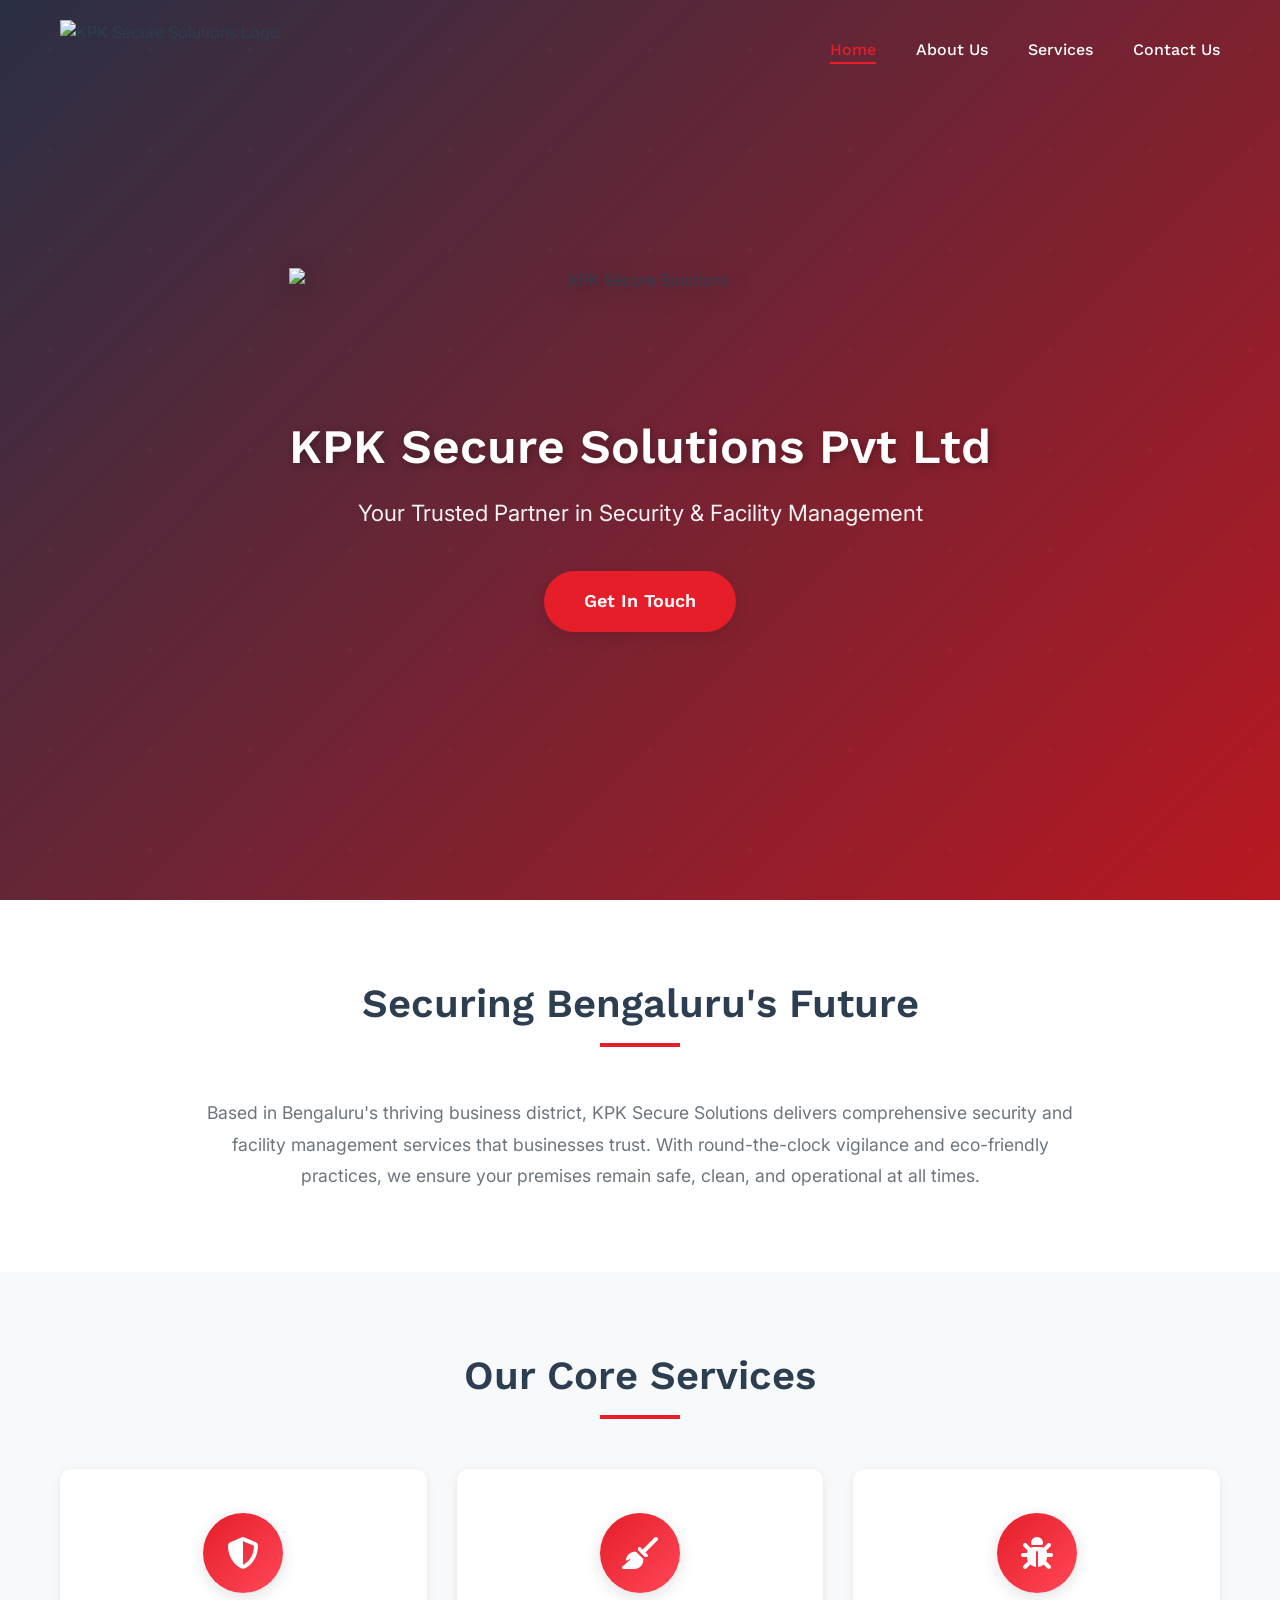
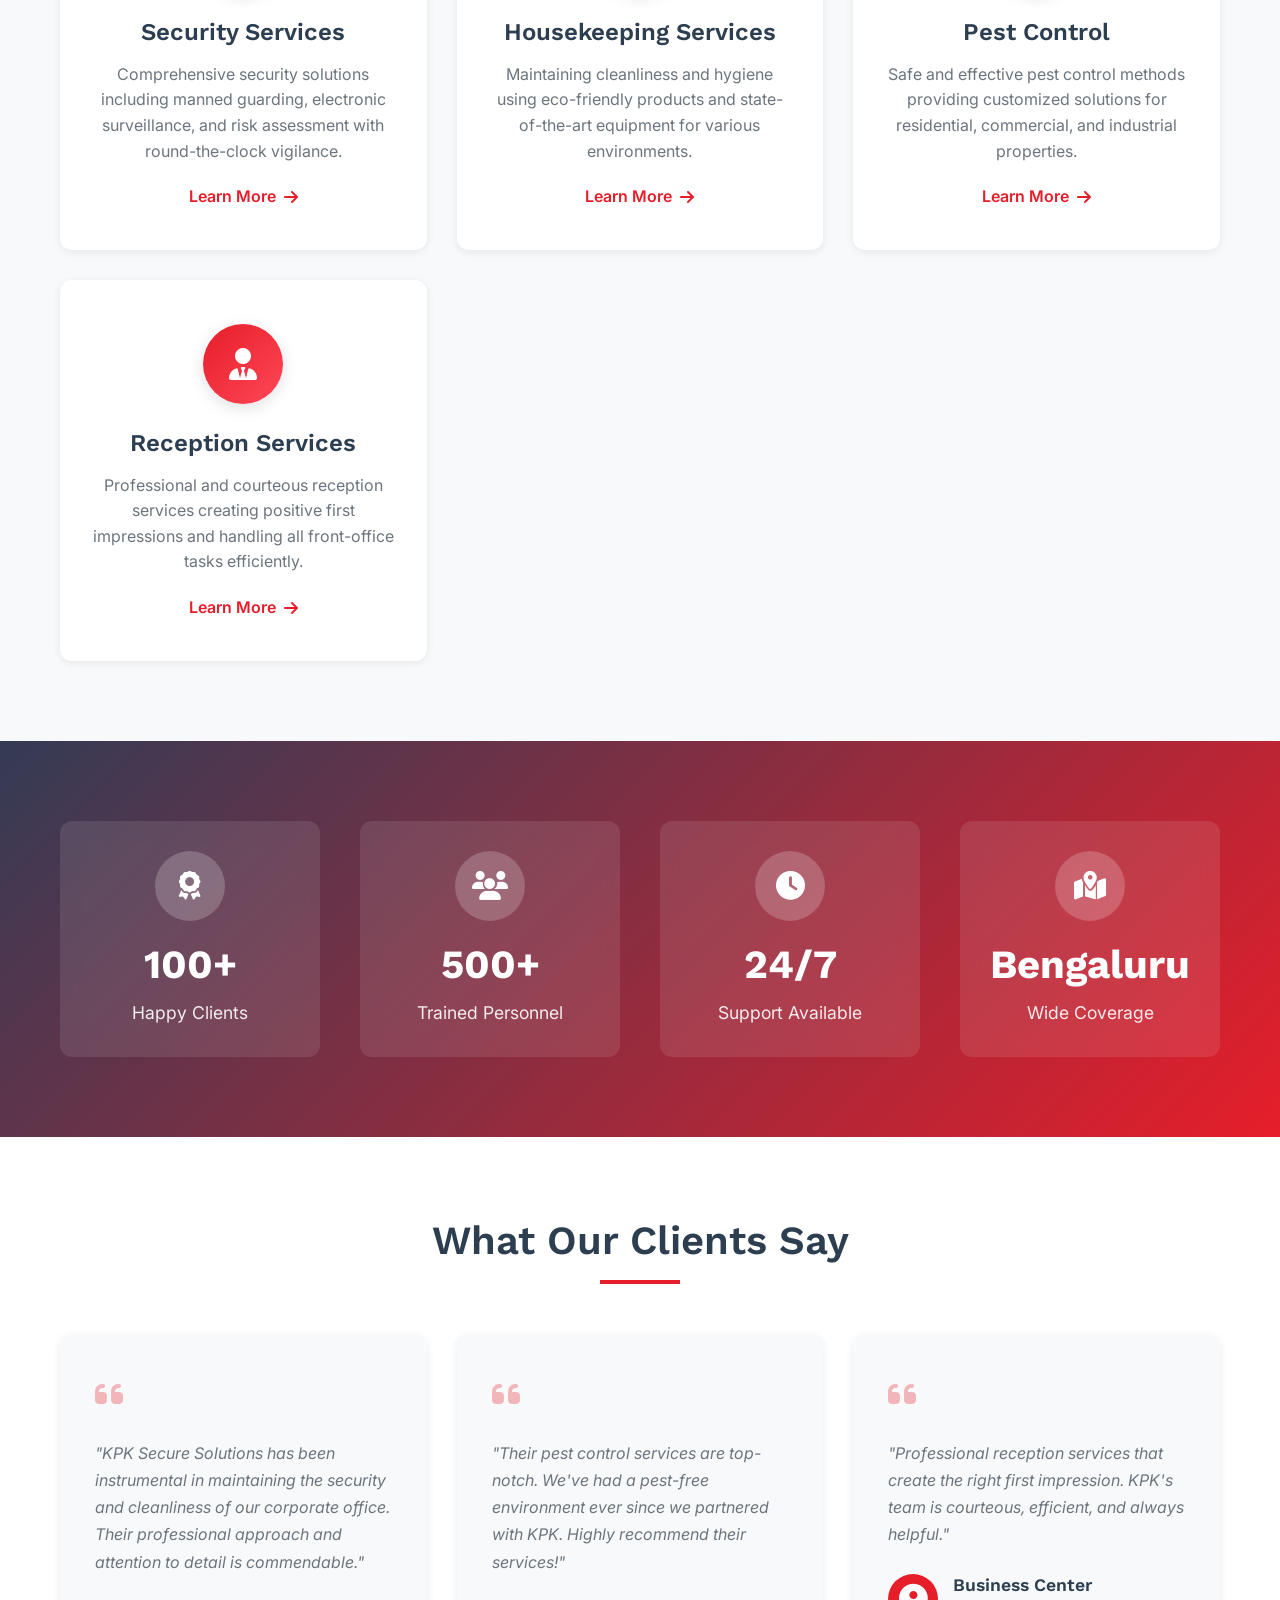
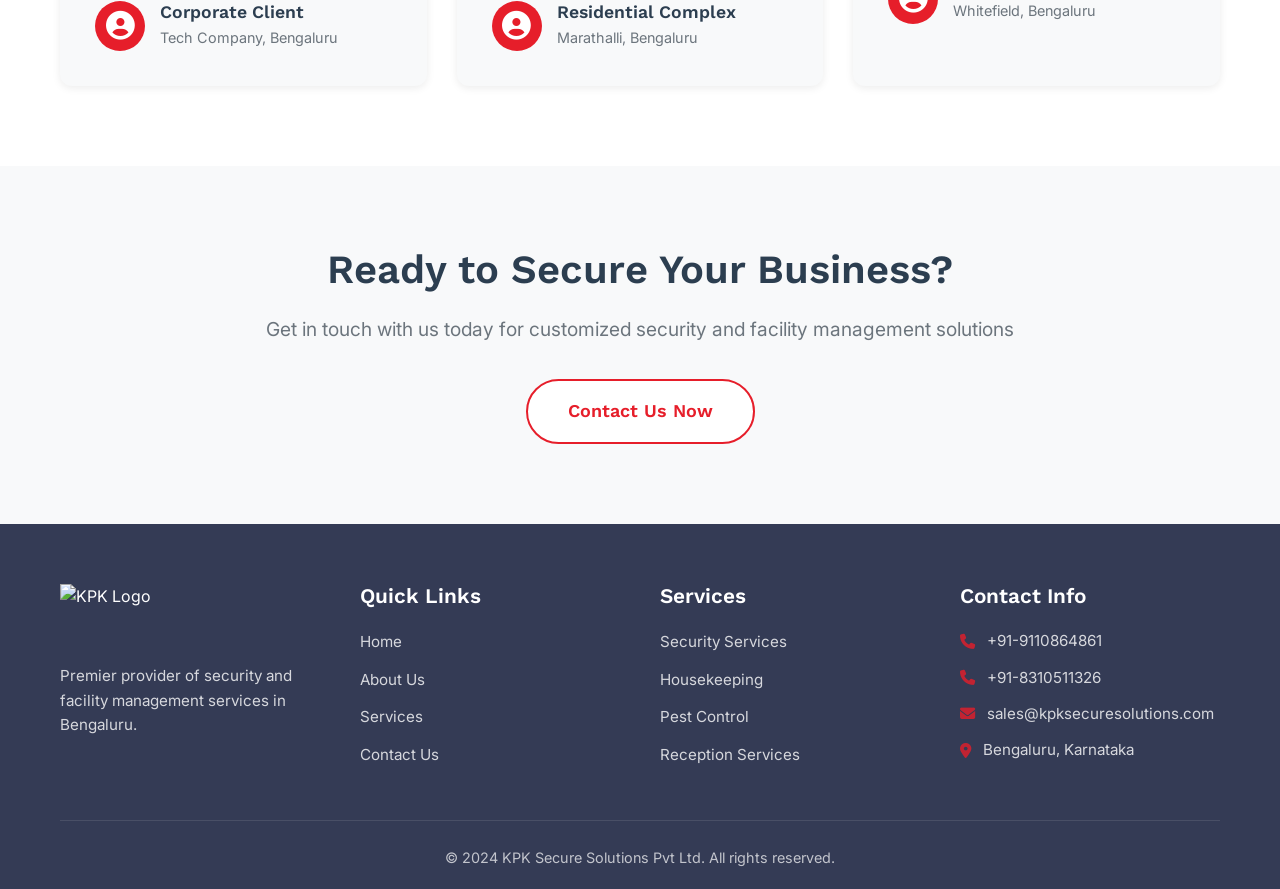
==== index.html @ 3604d34f "initial files for kpk website" ====
<!DOCTYPE html>
<html lang="en">
<head>
    <meta charset="UTF-8">
    <meta name="viewport" content="width=device-width, initial-scale=1.0">
    <title>KPK Secure Solutions Pvt Ltd - Security & Facility Management</title>
    <link rel="stylesheet" href="styles.css">
    <link rel="stylesheet" href="https://cdnjs.cloudflare.com/ajax/libs/font-awesome/6.4.0/css/all.min.css">
    <link href="https://fonts.googleapis.com/css2?family=Work+Sans:wght@400;500;600;700&family=Inter:wght@300;400;500;600&display=swap" rel="stylesheet">
</head>
<body>
    <!-- Navigation -->
    <nav class="navbar" id="navbar">
        <div class="container nav-container">
            <div class="logo-container">
                <img src="https://customer-assets.emergentagent.com/job_36fd4dc6-1268-428d-9eb8-13905c0d6a94/artifacts/32m0hssd_KPK%20Source%20File.png" alt="KPK Secure Solutions Logo" class="logo">
            </div>
            <button class="mobile-menu-toggle" id="mobileMenuToggle" data-testid="mobile-menu-toggle">
                <span></span>
                <span></span>
                <span></span>
            </button>
            <ul class="nav-menu" id="navMenu">
                <li><a href="index.html" class="nav-link active" data-testid="nav-home">Home</a></li>
                <li><a href="about.html" class="nav-link" data-testid="nav-about">About Us</a></li>
                <li><a href="services.html" class="nav-link" data-testid="nav-services">Services</a></li>
                <li><a href="contact.html" class="nav-link" data-testid="nav-contact">Contact Us</a></li>
            </ul>
        </div>
    </nav>

    <!-- Hero Section -->
    <section class="hero" data-testid="hero-section">
        <div class="hero-overlay"></div>
        <div class="container hero-content">
            <div class="hero-text fade-in-up">
                <div class="hero-logo-container">
                    <img src="https://customer-assets.emergentagent.com/job_36fd4dc6-1268-428d-9eb8-13905c0d6a94/artifacts/32m0hssd_KPK%20Source%20File.png" alt="KPK Secure Solutions" class="hero-logo">
                </div>
                <h1 class="hero-title" data-testid="hero-title">KPK Secure Solutions Pvt Ltd</h1>
                <p class="hero-tagline" data-testid="hero-tagline">Your Trusted Partner in Security & Facility Management</p>
                <a href="contact.html" class="cta-button" data-testid="hero-cta-button">Get In Touch</a>
            </div>
        </div>
    </section>

    <!-- Introduction Section -->
    <section class="intro-section" data-testid="intro-section">
        <div class="container">
            <div class="intro-content fade-in">
                <h2 class="section-title" data-testid="intro-title">Securing Bengaluru's Future</h2>
                <div class="title-underline"></div>
                <p class="intro-text" data-testid="intro-text">
                    Based in Bengaluru's thriving business district, KPK Secure Solutions delivers comprehensive security and facility management services that businesses trust. With round-the-clock vigilance and eco-friendly practices, we ensure your premises remain safe, clean, and operational at all times.
                </p>
            </div>
        </div>
    </section>

    <!-- Key Services Section -->
    <section class="services-highlight" data-testid="services-highlight-section">
        <div class="container">
            <h2 class="section-title" data-testid="services-title">Our Core Services</h2>
            <div class="title-underline"></div>
            <div class="services-grid">
                <div class="service-card fade-in" data-testid="service-card-security">
                    <div class="service-icon">
                        <i class="fas fa-shield-alt"></i>
                    </div>
                    <h3 class="service-title">Security Services</h3>
                    <p class="service-description">
                        Comprehensive security solutions including manned guarding, electronic surveillance, and risk assessment with round-the-clock vigilance.
                    </p>
                    <a href="services.html" class="service-link" data-testid="service-link-security">Learn More <i class="fas fa-arrow-right"></i></a>
                </div>

                <div class="service-card fade-in" data-testid="service-card-housekeeping">
                    <div class="service-icon">
                        <i class="fas fa-broom"></i>
                    </div>
                    <h3 class="service-title">Housekeeping Services</h3>
                    <p class="service-description">
                        Maintaining cleanliness and hygiene using eco-friendly products and state-of-the-art equipment for various environments.
                    </p>
                    <a href="services.html" class="service-link" data-testid="service-link-housekeeping">Learn More <i class="fas fa-arrow-right"></i></a>
                </div>

                <div class="service-card fade-in" data-testid="service-card-pest">
                    <div class="service-icon">
                        <i class="fas fa-bug"></i>
                    </div>
                    <h3 class="service-title">Pest Control</h3>
                    <p class="service-description">
                        Safe and effective pest control methods providing customized solutions for residential, commercial, and industrial properties.
                    </p>
                    <a href="services.html" class="service-link" data-testid="service-link-pest">Learn More <i class="fas fa-arrow-right"></i></a>
                </div>

                <div class="service-card fade-in" data-testid="service-card-reception">
                    <div class="service-icon">
                        <i class="fas fa-user-tie"></i>
                    </div>
                    <h3 class="service-title">Reception Services</h3>
                    <p class="service-description">
                        Professional and courteous reception services creating positive first impressions and handling all front-office tasks efficiently.
                    </p>
                    <a href="services.html" class="service-link" data-testid="service-link-reception">Learn More <i class="fas fa-arrow-right"></i></a>
                </div>
            </div>
        </div>
    </section>

    <!-- Stats Section -->
    <section class="stats-section" data-testid="stats-section">
        <div class="container">
            <div class="stats-grid">
                <div class="stat-item fade-in" data-testid="stat-experience">
                    <div class="stat-icon">
                        <i class="fas fa-award"></i>
                    </div>
                    <h3 class="stat-number" data-count="100">100+</h3>
                    <p>Happy Clients</p>
                </div>
                <div class="stat-item fade-in" data-testid="stat-guards">
                    <div class="stat-icon">
                        <i class="fas fa-users"></i>
                    </div>
                    <h3 class="stat-number" data-count="500">500+</h3>
                    <p>Trained Personnel</p>
                </div>
                <div class="stat-item fade-in" data-testid="stat-support">
                    <div class="stat-icon">
                        <i class="fas fa-clock"></i>
                    </div>
                    <h3 class="stat-number">24/7</h3>
                    <p>Support Available</p>
                </div>
                <div class="stat-item fade-in" data-testid="stat-coverage">
                    <div class="stat-icon">
                        <i class="fas fa-map-marked-alt"></i>
                    </div>
                    <h3 class="stat-number">Bengaluru</h3>
                    <p>Wide Coverage</p>
                </div>
            </div>
        </div>
    </section>

    <!-- Testimonials Section -->
    <section class="testimonials" data-testid="testimonials-section">
        <div class="container">
            <h2 class="section-title" data-testid="testimonials-title">What Our Clients Say</h2>
            <div class="title-underline"></div>
            <div class="testimonials-grid">
                <div class="testimonial-card fade-in" data-testid="testimonial-1">
                    <div class="testimonial-icon">
                        <i class="fas fa-quote-left"></i>
                    </div>
                    <p class="testimonial-text">
                        "KPK Secure Solutions has been instrumental in maintaining the security and cleanliness of our corporate office. Their professional approach and attention to detail is commendable."
                    </p>
                    <div class="testimonial-author">
                        <div class="author-avatar">
                            <i class="fas fa-user-circle"></i>
                        </div>
                        <div class="author-info">
                            <h4>Corporate Client</h4>
                            <p>Tech Company, Bengaluru</p>
                        </div>
                    </div>
                </div>

                <div class="testimonial-card fade-in" data-testid="testimonial-2">
                    <div class="testimonial-icon">
                        <i class="fas fa-quote-left"></i>
                    </div>
                    <p class="testimonial-text">
                        "Their pest control services are top-notch. We've had a pest-free environment ever since we partnered with KPK. Highly recommend their services!"
                    </p>
                    <div class="testimonial-author">
                        <div class="author-avatar">
                            <i class="fas fa-user-circle"></i>
                        </div>
                        <div class="author-info">
                            <h4>Residential Complex</h4>
                            <p>Marathalli, Bengaluru</p>
                        </div>
                    </div>
                </div>

                <div class="testimonial-card fade-in" data-testid="testimonial-3">
                    <div class="testimonial-icon">
                        <i class="fas fa-quote-left"></i>
                    </div>
                    <p class="testimonial-text">
                        "Professional reception services that create the right first impression. KPK's team is courteous, efficient, and always helpful."
                    </p>
                    <div class="testimonial-author">
                        <div class="author-avatar">
                            <i class="fas fa-user-circle"></i>
                        </div>
                        <div class="author-info">
                            <h4>Business Center</h4>
                            <p>Whitefield, Bengaluru</p>
                        </div>
                    </div>
                </div>
            </div>
        </div>
    </section>

    <!-- CTA Section -->
    <section class="cta-section" data-testid="cta-section">
        <div class="container">
            <div class="cta-content fade-in">
                <h2 class="cta-title" data-testid="cta-title">Ready to Secure Your Business?</h2>
                <p class="cta-text" data-testid="cta-text">Get in touch with us today for customized security and facility management solutions</p>
                <a href="contact.html" class="cta-button-alt" data-testid="cta-contact-button">Contact Us Now</a>
            </div>
        </div>
    </section>

    <!-- Footer -->
    <footer class="footer" data-testid="footer">
        <div class="container">
            <div class="footer-content">
                <div class="footer-section">
                    <img src="https://customer-assets.emergentagent.com/job_36fd4dc6-1268-428d-9eb8-13905c0d6a94/artifacts/32m0hssd_KPK%20Source%20File.png" alt="KPK Logo" class="footer-logo">
                    <p class="footer-description">Premier provider of security and facility management services in Bengaluru.</p>
                </div>
                <div class="footer-section">
                    <h3>Quick Links</h3>
                    <ul class="footer-links">
                        <li><a href="index.html" data-testid="footer-link-home">Home</a></li>
                        <li><a href="about.html" data-testid="footer-link-about">About Us</a></li>
                        <li><a href="services.html" data-testid="footer-link-services">Services</a></li>
                        <li><a href="contact.html" data-testid="footer-link-contact">Contact Us</a></li>
                    </ul>
                </div>
                <div class="footer-section">
                    <h3>Services</h3>
                    <ul class="footer-links">
                        <li><a href="services.html">Security Services</a></li>
                        <li><a href="services.html">Housekeeping</a></li>
                        <li><a href="services.html">Pest Control</a></li>
                        <li><a href="services.html">Reception Services</a></li>
                    </ul>
                </div>
                <div class="footer-section">
                    <h3>Contact Info</h3>
                    <ul class="footer-contact">
                        <li><i class="fas fa-phone"></i> +91-9110864861</li>
                        <li><i class="fas fa-phone"></i> +91-8310511326</li>
                        <li><i class="fas fa-envelope"></i> sales@kpksecuresolutions.com</li>
                        <li><i class="fas fa-map-marker-alt"></i> Bengaluru, Karnataka</li>
                    </ul>
                </div>
            </div>
            <div class="footer-bottom">
                <p>&copy; 2024 KPK Secure Solutions Pvt Ltd. All rights reserved.</p>
            </div>
        </div>
    </footer>

    <script src="script.js"></script>
</body>
</html>
---- styles.css ----
/* ================================
   Global Styles & Reset
   ================================ */
* {
    margin: 0;
    padding: 0;
    box-sizing: border-box;
}

:root {
    --primary-red: #E61E2A;
    --secondary-navy: #343B55;
    --text-dark: #2c3e50;
    --text-light: #6c757d;
    --bg-light: #f8f9fa;
    --bg-white: #ffffff;
    --border-color: #e0e0e0;
    --shadow-sm: 0 2px 8px rgba(0, 0, 0, 0.08);
    --shadow-md: 0 4px 16px rgba(0, 0, 0, 0.12);
    --shadow-lg: 0 8px 32px rgba(0, 0, 0, 0.16);
}

html {
    scroll-behavior: smooth;
}

body {
    font-family: 'Inter', sans-serif;
    line-height: 1.6;
    color: var(--text-dark);
    background-color: var(--bg-white);
    overflow-x: hidden;
}

h1, h2, h3, h4, h5, h6 {
    font-family: 'Work Sans', sans-serif;
    font-weight: 600;
    line-height: 1.2;
    color: var(--text-dark);
}

a {
    text-decoration: none;
    color: inherit;
}

ul {
    list-style: none;
}

img {
    max-width: 100%;
    height: auto;
    display: block;
}

/* Container */
.container {
    max-width: 1200px;
    margin: 0 auto;
    padding: 0 20px;
}

/* ================================
   Navigation
   ================================ */
.navbar {
    position: fixed;
    top: 0;
    left: 0;
    width: 100%;
    background: transparent;
    padding: 20px 0;
    z-index: 1000;
    transition: background 0.3s ease, padding 0.3s ease;
}

.navbar.scrolled {
    background: rgba(255, 255, 255, 0.98);
    box-shadow: var(--shadow-sm);
    padding: 12px 0;
    backdrop-filter: blur(10px);
}

.nav-container {
    display: flex;
    justify-content: space-between;
    align-items: center;
}

.logo-container {
    display: flex;
    align-items: center;
}

.logo {
    height: 60px;
    transition: height 0.3s ease;
}

.navbar.scrolled .logo {
    height: 50px;
}

.nav-menu {
    display: flex;
    gap: 40px;
    align-items: center;
}

.nav-link {
    font-family: 'Work Sans', sans-serif;
    font-weight: 500;
    font-size: 16px;
    color: var(--bg-white);
    position: relative;
    transition: color 0.3s ease;
}

.navbar.scrolled .nav-link {
    color: var(--text-dark);
}

.nav-link::after {
    content: '';
    position: absolute;
    bottom: -5px;
    left: 0;
    width: 0;
    height: 2px;
    background: var(--primary-red);
    transition: width 0.3s ease;
}

.nav-link:hover::after,
.nav-link.active::after {
    width: 100%;
}

.nav-link:hover,
.nav-link.active {
    color: var(--primary-red);
}

.mobile-menu-toggle {
    display: none;
    flex-direction: column;
    gap: 5px;
    background: none;
    border: none;
    cursor: pointer;
    padding: 5px;
}

.mobile-menu-toggle span {
    width: 25px;
    height: 3px;
    background: var(--bg-white);
    transition: background 0.3s ease;
}

.navbar.scrolled .mobile-menu-toggle span {
    background: var(--text-dark);
}

/* ================================
   Hero Section
   ================================ */
.hero {
    position: relative;
    height: 100vh;
    display: flex;
    align-items: center;
    justify-content: center;
    background: linear-gradient(135deg, var(--secondary-navy) 0%, var(--primary-red) 100%);
    overflow: hidden;
}

.hero::before {
    content: '';
    position: absolute;
    top: 0;
    left: 0;
    width: 100%;
    height: 100%;
    background: url('data:image/svg+xml,<svg width="100" height="100" xmlns="http://www.w3.org/2000/svg"><circle cx="50" cy="50" r="2" fill="rgba(255,255,255,0.1)"/></svg>');
    opacity: 0.3;
}

.hero-overlay {
    position: absolute;
    top: 0;
    left: 0;
    width: 100%;
    height: 100%;
    background: rgba(0, 0, 0, 0.2);
}

.hero-content {
    position: relative;
    z-index: 2;
    text-align: center;
}

.hero-logo-container {
    margin-bottom: 30px;
}

.hero-logo {
    height: 120px;
    margin: 0 auto;
    filter: drop-shadow(0 4px 12px rgba(0, 0, 0, 0.3));
}

.hero-title {
    font-size: 3rem;
    color: var(--bg-white);
    margin-bottom: 20px;
    text-shadow: 2px 2px 8px rgba(0, 0, 0, 0.3);
}

.hero-tagline {
    font-size: 1.4rem;
    color: var(--bg-white);
    margin-bottom: 40px;
    opacity: 0.95;
}

.cta-button {
    display: inline-block;
    padding: 16px 40px;
    background: var(--primary-red);
    color: var(--bg-white);
    font-family: 'Work Sans', sans-serif;
    font-weight: 600;
    font-size: 18px;
    border-radius: 50px;
    box-shadow: var(--shadow-md);
    transition: transform 0.3s ease, box-shadow 0.3s ease;
}

.cta-button:hover {
    transform: translateY(-3px);
    box-shadow: var(--shadow-lg);
}

/* ================================
   Sections
   ================================ */
section {
    padding: 80px 0;
}

.section-title {
    font-size: 2.5rem;
    text-align: center;
    margin-bottom: 15px;
    color: var(--text-dark);
}

.section-title.light {
    color: var(--bg-white);
}

.title-underline {
    width: 80px;
    height: 4px;
    background: var(--primary-red);
    margin: 0 auto 50px;
}

.title-underline.light {
    background: var(--bg-white);
}

/* ================================
   Introduction Section
   ================================ */
.intro-section {
    background: var(--bg-white);
}

.intro-content {
    max-width: 900px;
    margin: 0 auto;
    text-align: center;
}

.intro-text {
    font-size: 1.1rem;
    line-height: 1.8;
    color: var(--text-light);
}

/* ================================
   Services Highlight
   ================================ */
.services-highlight {
    background: var(--bg-light);
}

.services-grid {
    display: grid;
    grid-template-columns: repeat(auto-fit, minmax(280px, 1fr));
    gap: 30px;
}

.service-card {
    background: var(--bg-white);
    padding: 40px 30px;
    border-radius: 12px;
    box-shadow: var(--shadow-sm);
    text-align: center;
    transition: transform 0.3s ease, box-shadow 0.3s ease;
    border-top: 4px solid transparent;
}

.service-card:hover {
    transform: translateY(-10px);
    box-shadow: var(--shadow-lg);
    border-top-color: var(--primary-red);
}

.service-icon {
    width: 80px;
    height: 80px;
    margin: 0 auto 25px;
    background: linear-gradient(135deg, var(--primary-red), #ff4757);
    border-radius: 50%;
    display: flex;
    align-items: center;
    justify-content: center;
    color: var(--bg-white);
    font-size: 2rem;
    box-shadow: var(--shadow-md);
}

.service-title {
    font-size: 1.5rem;
    margin-bottom: 15px;
    color: var(--text-dark);
}

.service-description {
    font-size: 1rem;
    color: var(--text-light);
    margin-bottom: 20px;
    line-height: 1.6;
}

.service-link {
    display: inline-flex;
    align-items: center;
    gap: 8px;
    color: var(--primary-red);
    font-weight: 600;
    transition: gap 0.3s ease;
}

.service-link:hover {
    gap: 12px;
}

/* ================================
   Stats Section
   ================================ */
.stats-section {
    background: linear-gradient(135deg, var(--secondary-navy), var(--primary-red));
    color: var(--bg-white);
}

.stats-grid {
    display: grid;
    grid-template-columns: repeat(auto-fit, minmax(220px, 1fr));
    gap: 40px;
}

.stat-item {
    text-align: center;
    padding: 30px;
    background: rgba(255, 255, 255, 0.1);
    border-radius: 12px;
    backdrop-filter: blur(10px);
    transition: transform 0.3s ease, background 0.3s ease;
}

.stat-item:hover {
    transform: translateY(-10px);
    background: rgba(255, 255, 255, 0.15);
}

.stat-icon {
    width: 70px;
    height: 70px;
    margin: 0 auto 20px;
    background: rgba(255, 255, 255, 0.2);
    border-radius: 50%;
    display: flex;
    align-items: center;
    justify-content: center;
    font-size: 1.8rem;
    color: var(--bg-white);
}

.stat-number {
    font-size: 2.5rem;
    font-weight: 700;
    margin-bottom: 10px;
    color: var(--bg-white);
}

.stat-item p {
    font-size: 1.1rem;
    opacity: 0.9;
}

/* ================================
   Testimonials
   ================================ */
.testimonials {
    background: var(--bg-white);
}

.testimonials-grid {
    display: grid;
    grid-template-columns: repeat(auto-fit, minmax(300px, 1fr));
    gap: 30px;
}

.testimonial-card {
    background: var(--bg-light);
    padding: 35px;
    border-radius: 12px;
    box-shadow: var(--shadow-sm);
    position: relative;
    transition: transform 0.3s ease, box-shadow 0.3s ease;
}

.testimonial-card:hover {
    transform: translateY(-5px);
    box-shadow: var(--shadow-md);
}

.testimonial-icon {
    font-size: 2rem;
    color: var(--primary-red);
    margin-bottom: 20px;
    opacity: 0.3;
}

.testimonial-text {
    font-size: 1rem;
    line-height: 1.7;
    color: var(--text-light);
    margin-bottom: 25px;
    font-style: italic;
}

.testimonial-author {
    display: flex;
    align-items: center;
    gap: 15px;
}

.author-avatar {
    width: 50px;
    height: 50px;
    background: var(--primary-red);
    border-radius: 50%;
    display: flex;
    align-items: center;
    justify-content: center;
    color: var(--bg-white);
    font-size: 1.8rem;
}

.author-info h4 {
    font-size: 1.1rem;
    margin-bottom: 3px;
}

.author-info p {
    font-size: 0.9rem;
    color: var(--text-light);
}

/* ================================
   CTA Section
   ================================ */
.cta-section {
    background: var(--bg-light);
    text-align: center;
}

.cta-content {
    max-width: 800px;
    margin: 0 auto;
}

.cta-title {
    font-size: 2.5rem;
    margin-bottom: 20px;
}

.cta-text {
    font-size: 1.2rem;
    color: var(--text-light);
    margin-bottom: 35px;
}

.cta-button-alt {
    display: inline-block;
    padding: 16px 40px;
    background: var(--bg-white);
    color: var(--primary-red);
    font-family: 'Work Sans', sans-serif;
    font-weight: 600;
    font-size: 18px;
    border-radius: 50px;
    border: 2px solid var(--primary-red);
    transition: background 0.3s ease, color 0.3s ease, transform 0.3s ease;
}

.cta-button-alt:hover {
    background: var(--primary-red);
    color: var(--bg-white);
    transform: translateY(-3px);
}

.cta-buttons {
    display: flex;
    gap: 20px;
    justify-content: center;
    flex-wrap: wrap;
}

/* ================================
   Page Header
   ================================ */
.page-header {
    position: relative;
    height: 400px;
    display: flex;
    align-items: center;
    justify-content: center;
    background: linear-gradient(135deg, var(--secondary-navy), var(--primary-red));
    margin-top: 80px;
}

.page-header-overlay {
    position: absolute;
    top: 0;
    left: 0;
    width: 100%;
    height: 100%;
    background: rgba(0, 0, 0, 0.2);
}

.page-header .container {
    position: relative;
    z-index: 2;
    text-align: center;
}

.page-title {
    font-size: 3rem;
    color: var(--bg-white);
    margin-bottom: 15px;
}

.page-subtitle {
    font-size: 1.3rem;
    color: var(--bg-white);
    opacity: 0.9;
}

/* ================================
   About Page
   ================================ */
.about-content {
    background: var(--bg-white);
}

.about-intro {
    max-width: 900px;
    margin: 0 auto 60px;
    text-align: center;
}

.about-text {
    font-size: 1.1rem;
    line-height: 1.8;
    color: var(--text-light);
}

.mission-vision-grid {
    display: grid;
    grid-template-columns: repeat(auto-fit, minmax(400px, 1fr));
    gap: 40px;
    margin-top: 40px;
}

.mv-card {
    background: var(--bg-light);
    padding: 40px;
    border-radius: 12px;
    box-shadow: var(--shadow-sm);
    transition: transform 0.3s ease, box-shadow 0.3s ease;
}

.mv-card:hover {
    transform: translateY(-5px);
    box-shadow: var(--shadow-md);
}

.mv-icon {
    width: 70px;
    height: 70px;
    margin-bottom: 25px;
    background: var(--primary-red);
    border-radius: 50%;
    display: flex;
    align-items: center;
    justify-content: center;
    font-size: 1.8rem;
    color: var(--bg-white);
}

.mv-card h3 {
    font-size: 1.8rem;
    margin-bottom: 15px;
}

.mv-card p {
    font-size: 1.05rem;
    line-height: 1.7;
    color: var(--text-light);
}

/* Team Section */
.team-section {
    background: var(--bg-light);
}

.leadership-intro {
    text-align: center;
    font-size: 1.1rem;
    color: var(--text-light);
    max-width: 700px;
    margin: 0 auto 50px;
}

.team-grid {
    display: grid;
    grid-template-columns: repeat(auto-fit, minmax(350px, 1fr));
    gap: 40px;
    max-width: 1100px;
    margin: 0 auto;
}

.team-card {
    background: var(--bg-white);
    padding: 40px;
    border-radius: 12px;
    box-shadow: var(--shadow-sm);
    text-align: center;
    transition: transform 0.3s ease, box-shadow 0.3s ease;
}

.team-card:hover {
    transform: translateY(-5px);
    box-shadow: var(--shadow-md);
}

.team-image {
    width: 140px;
    height: 140px;
    margin: 0 auto 25px;
    border-radius: 50%;
    background: linear-gradient(135deg, var(--primary-red), #ff4757);
    display: flex;
    align-items: center;
    justify-content: center;
    font-size: 4.5rem;
    color: var(--bg-white);
    box-shadow: var(--shadow-md);
}

.team-name {
    font-size: 1.8rem;
    margin-bottom: 8px;
}

.team-position {
    font-size: 1.2rem;
    color: var(--primary-red);
    font-weight: 600;
    margin-bottom: 20px;
}

.team-bio {
    text-align: left;
    margin-top: 20px;
}

.team-description {
    font-size: 1rem;
    color: var(--text-light);
    line-height: 1.7;
    margin-bottom: 20px;
}

.team-expertise {
    display: flex;
    flex-wrap: wrap;
    gap: 10px;
    justify-content: center;
}

.expertise-tag {
    background: var(--bg-light);
    color: var(--primary-red);
    padding: 8px 16px;
    border-radius: 20px;
    font-size: 0.9rem;
    font-weight: 600;
    border: 1px solid var(--primary-red);
}

/* Gallery Section */
.gallery-section {
    background: var(--bg-white);
}

.gallery-intro {
    text-align: center;
    font-size: 1.1rem;
    color: var(--text-light);
    max-width: 700px;
    margin: 0 auto 50px;
}

.gallery-grid {
    display: grid;
    grid-template-columns: repeat(auto-fit, minmax(280px, 1fr));
    gap: 30px;
}

.gallery-item {
    position: relative;
    overflow: hidden;
    border-radius: 12px;
    box-shadow: var(--shadow-sm);
    transition: transform 0.3s ease, box-shadow 0.3s ease;
    background: var(--bg-light);
}

.gallery-item:hover {
    transform: translateY(-10px);
    box-shadow: var(--shadow-lg);
}

.gallery-image {
    width: 100%;
    height: 250px;
    background: linear-gradient(135deg, var(--primary-red), #ff4757);
    display: flex;
    align-items: center;
    justify-content: center;
    font-size: 4rem;
    color: var(--bg-white);
    transition: transform 0.3s ease;
}

.gallery-item:hover .gallery-image {
    transform: scale(1.1);
}

.gallery-caption {
    padding: 20px;
    text-align: center;
    font-weight: 600;
    color: var(--text-dark);
    font-size: 1.1rem;
    background: var(--bg-white);
}

/* Why Choose Detailed */
.why-choose-detailed {
    background: var(--bg-white);
}

.reasons-list {
    max-width: 1000px;
    margin: 0 auto;
}

.reason-item {
    display: flex;
    gap: 30px;
    margin-bottom: 40px;
    align-items: flex-start;
}

.reason-number {
    flex-shrink: 0;
    width: 70px;
    height: 70px;
    background: var(--primary-red);
    color: var(--bg-white);
    font-size: 1.8rem;
    font-weight: 700;
    border-radius: 50%;
    display: flex;
    align-items: center;
    justify-content: center;
}

.reason-content h3 {
    font-size: 1.5rem;
    margin-bottom: 10px;
}

.reason-content p {
    font-size: 1.05rem;
    line-height: 1.7;
    color: var(--text-light);
}

/* Values Section */
.values-section {
    background: linear-gradient(135deg, var(--secondary-navy), var(--primary-red));
    color: var(--bg-white);
}

.values-grid {
    display: grid;
    grid-template-columns: repeat(auto-fit, minmax(250px, 1fr));
    gap: 40px;
}

.value-card {
    text-align: center;
}

.value-icon {
    width: 70px;
    height: 70px;
    margin: 0 auto 20px;
    background: rgba(255, 255, 255, 0.15);
    border-radius: 50%;
    display: flex;
    align-items: center;
    justify-content: center;
    font-size: 1.8rem;
    color: var(--bg-white);
    backdrop-filter: blur(10px);
}

.value-card h3 {
    font-size: 1.3rem;
    margin-bottom: 10px;
    color: var(--bg-white);
}

.value-card p {
    font-size: 1rem;
    opacity: 0.9;
}

/* ================================
   Services Page
   ================================ */
.services-intro {
    background: var(--bg-white);
}

.services-detailed {
    background: var(--bg-light);
}

.service-detail {
    display: grid;
    grid-template-columns: 150px 1fr;
    gap: 40px;
    margin-bottom: 60px;
    padding: 50px;
    background: var(--bg-white);
    border-radius: 12px;
    box-shadow: var(--shadow-sm);
    align-items: start;
}

.service-detail.reverse {
    grid-template-columns: 1fr 150px;
}

.service-detail-icon {
    width: 120px;
    height: 120px;
    background: linear-gradient(135deg, var(--primary-red), #ff4757);
    border-radius: 50%;
    display: flex;
    align-items: center;
    justify-content: center;
    font-size: 3rem;
    color: var(--bg-white);
    box-shadow: var(--shadow-md);
}

.service-detail.reverse .service-detail-icon {
    order: 2;
}

.service-detail-content h2 {
    font-size: 2rem;
    margin-bottom: 20px;
    color: var(--text-dark);
}

.service-detail-description {
    font-size: 1.1rem;
    line-height: 1.7;
    color: var(--text-light);
    margin-bottom: 25px;
}

.service-features {
    list-style: none;
}

.service-features li {
    display: flex;
    align-items: flex-start;
    gap: 12px;
    margin-bottom: 12px;
    font-size: 1rem;
    color: var(--text-light);
}

.service-features i {
    color: var(--primary-red);
    margin-top: 3px;
    flex-shrink: 0;
}

/* Service Benefits */
.service-benefits {
    background: linear-gradient(135deg, var(--secondary-navy), var(--primary-red));
    color: var(--bg-white);
}

.benefits-grid {
    display: grid;
    grid-template-columns: repeat(auto-fit, minmax(250px, 1fr));
    gap: 40px;
}

.benefit-card {
    text-align: center;
}

.benefit-icon {
    width: 70px;
    height: 70px;
    margin: 0 auto 20px;
    background: rgba(255, 255, 255, 0.15);
    border-radius: 50%;
    display: flex;
    align-items: center;
    justify-content: center;
    font-size: 1.8rem;
    color: var(--bg-white);
    backdrop-filter: blur(10px);
}

.benefit-card h3 {
    font-size: 1.3rem;
    margin-bottom: 10px;
    color: var(--bg-white);
}

.benefit-card p {
    font-size: 1rem;
    opacity: 0.9;
}

/* ================================
   Contact Page
   ================================ */
.contact-section {
    background: var(--bg-white);
}

.contact-grid {
    display: grid;
    grid-template-columns: 1fr 1fr;
    gap: 60px;
}

.contact-form-container h2,
.contact-info-container h2 {
    font-size: 2rem;
    margin-bottom: 20px;
}

.form-description {
    color: var(--text-light);
    margin-bottom: 30px;
}

.form-note {
    background: #fff3cd;
    border-left: 4px solid #ffc107;
    padding: 15px;
    margin-bottom: 25px;
    display: flex;
    gap: 12px;
    align-items: flex-start;
    border-radius: 4px;
}

.form-note i {
    color: #ffc107;
    font-size: 1.2rem;
    margin-top: 2px;
}

.form-note p {
    font-size: 0.95rem;
    color: #856404;
    margin: 0;
}

.contact-form {
    display: flex;
    flex-direction: column;
    gap: 20px;
}

.form-group {
    display: flex;
    flex-direction: column;
}

.form-group label {
    font-weight: 600;
    margin-bottom: 8px;
    color: var(--text-dark);
}

.form-group input,
.form-group select,
.form-group textarea {
    padding: 14px;
    border: 2px solid var(--border-color);
    border-radius: 8px;
    font-family: 'Inter', sans-serif;
    font-size: 1rem;
    transition: border-color 0.3s ease;
}

.form-group input:focus,
.form-group select:focus,
.form-group textarea:focus {
    outline: none;
    border-color: var(--primary-red);
}

.submit-button {
    padding: 16px;
    background: var(--primary-red);
    color: var(--bg-white);
    font-family: 'Work Sans', sans-serif;
    font-weight: 600;
    font-size: 18px;
    border: none;
    border-radius: 50px;
    cursor: pointer;
    display: flex;
    align-items: center;
    justify-content: center;
    gap: 10px;
    transition: transform 0.3s ease, box-shadow 0.3s ease;
}

.submit-button:hover {
    transform: translateY(-3px);
    box-shadow: var(--shadow-md);
}

.contact-info-cards {
    display: grid;
    gap: 20px;
    margin-bottom: 40px;
}

.info-card {
    background: var(--bg-light);
    padding: 25px;
    border-radius: 12px;
    display: flex;
    flex-direction: column;
    align-items: center;
    text-align: center;
    box-shadow: var(--shadow-sm);
}

.info-icon {
    width: 60px;
    height: 60px;
    background: var(--primary-red);
    border-radius: 50%;
    display: flex;
    align-items: center;
    justify-content: center;
    font-size: 1.5rem;
    color: var(--bg-white);
    margin-bottom: 15px;
}

.info-card h3 {
    font-size: 1.3rem;
    margin-bottom: 10px;
}

.info-card p {
    font-size: 1rem;
    color: var(--text-light);
    margin: 3px 0;
}

.leadership-info {
    background: var(--bg-light);
    padding: 30px;
    border-radius: 12px;
}

.leadership-info h3 {
    font-size: 1.5rem;
    margin-bottom: 20px;
    text-align: center;
}

.leader-item {
    display: flex;
    align-items: center;
    gap: 15px;
    margin-bottom: 15px;
    padding: 15px;
    background: var(--bg-white);
    border-radius: 8px;
}

.leader-item i {
    font-size: 2rem;
    color: var(--primary-red);
}

.leader-item strong {
    display: block;
    font-size: 1.1rem;
    margin-bottom: 3px;
}

.leader-item span {
    color: var(--text-light);
    font-size: 0.95rem;
}

/* Map Section */
.map-section {
    background: var(--bg-light);
}

.map-container {
    border-radius: 12px;
    overflow: hidden;
    box-shadow: var(--shadow-md);
}

/* ================================
   Footer
   ================================ */
.footer {
    background: var(--secondary-navy);
    color: var(--bg-white);
    padding: 60px 0 20px;
}

.footer-content {
    display: grid;
    grid-template-columns: repeat(auto-fit, minmax(250px, 1fr));
    gap: 40px;
    margin-bottom: 40px;
}

.footer-section h3 {
    font-size: 1.3rem;
    margin-bottom: 20px;
    color: var(--bg-white);
}

.footer-logo {
    height: 60px;
    margin-bottom: 20px;
}

.footer-description {
    font-size: 0.95rem;
    opacity: 0.8;
    line-height: 1.6;
}

.footer-links li {
    margin-bottom: 12px;
}

.footer-links a {
    font-size: 0.95rem;
    opacity: 0.8;
    transition: opacity 0.3s ease, color 0.3s ease;
}

.footer-links a:hover {
    opacity: 1;
    color: var(--primary-red);
}

.footer-contact li {
    display: flex;
    align-items: center;
    gap: 12px;
    margin-bottom: 12px;
    font-size: 0.95rem;
    opacity: 0.8;
}

.footer-contact i {
    color: var(--primary-red);
}

.footer-bottom {
    border-top: 1px solid rgba(255, 255, 255, 0.1);
    padding-top: 25px;
    text-align: center;
}

.footer-bottom p {
    font-size: 0.9rem;
    opacity: 0.7;
}

/* ================================
   Animations
   ================================ */
.fade-in {
    opacity: 0;
    transform: translateY(30px);
    animation: fadeInUp 0.8s ease forwards;
}

@keyframes fadeInUp {
    to {
        opacity: 1;
        transform: translateY(0);
    }
}

.fade-in-up {
    animation: fadeInUp 1s ease forwards;
}

/* Stagger animation for multiple elements */
.service-card:nth-child(1) { animation-delay: 0.1s; }
.service-card:nth-child(2) { animation-delay: 0.2s; }
.service-card:nth-child(3) { animation-delay: 0.3s; }
.service-card:nth-child(4) { animation-delay: 0.4s; }

.stat-item:nth-child(1) { animation-delay: 0.1s; }
.stat-item:nth-child(2) { animation-delay: 0.2s; }
.stat-item:nth-child(3) { animation-delay: 0.3s; }
.stat-item:nth-child(4) { animation-delay: 0.4s; }

.testimonial-card:nth-child(1) { animation-delay: 0.1s; }
.testimonial-card:nth-child(2) { animation-delay: 0.2s; }
.testimonial-card:nth-child(3) { animation-delay: 0.3s; }

/* ================================
   Responsive Design
   ================================ */
@media (max-width: 968px) {
    .nav-menu {
        position: fixed;
        top: 80px;
        left: -100%;
        width: 100%;
        height: calc(100vh - 80px);
        background: var(--bg-white);
        flex-direction: column;
        justify-content: flex-start;
        padding: 40px 20px;
        transition: left 0.3s ease;
        box-shadow: var(--shadow-lg);
    }

    .nav-menu.active {
        left: 0;
    }

    .nav-link {
        color: var(--text-dark);
        font-size: 1.2rem;
    }

    .mobile-menu-toggle {
        display: flex;
    }

    .hero-title {
        font-size: 2rem;
    }

    .hero-tagline {
        font-size: 1.1rem;
    }

    .section-title {
        font-size: 2rem;
    }

    .service-detail {
        grid-template-columns: 1fr;
        padding: 30px;
    }

    .service-detail.reverse {
        grid-template-columns: 1fr;
    }

    .service-detail.reverse .service-detail-icon {
        order: 1;
    }

    .service-detail-icon {
        margin: 0 auto;
    }

    .contact-grid {
        grid-template-columns: 1fr;
        gap: 40px;
    }

    .mission-vision-grid {
        grid-template-columns: 1fr;
    }

    .reason-item {
        flex-direction: column;
        align-items: center;
        text-align: center;
    }
}

@media (max-width: 640px) {
    .hero {
        height: 80vh;
    }

    .hero-logo {
        height: 80px;
    }

    .hero-title {
        font-size: 1.8rem;
    }

    .hero-tagline {
        font-size: 1rem;
    }

    .page-header {
        height: 300px;
    }

    .page-title {
        font-size: 2rem;
    }

    .page-subtitle {
        font-size: 1rem;
    }

    section {
        padding: 50px 0;
    }

    .section-title {
        font-size: 1.8rem;
    }

    .services-grid,
    .testimonials-grid,
    .team-grid,
    .values-grid,
    .benefits-grid,
    .stats-grid,
    .gallery-grid {
        grid-template-columns: 1fr;
    }

    .team-grid {
        grid-template-columns: 1fr;
    }
}
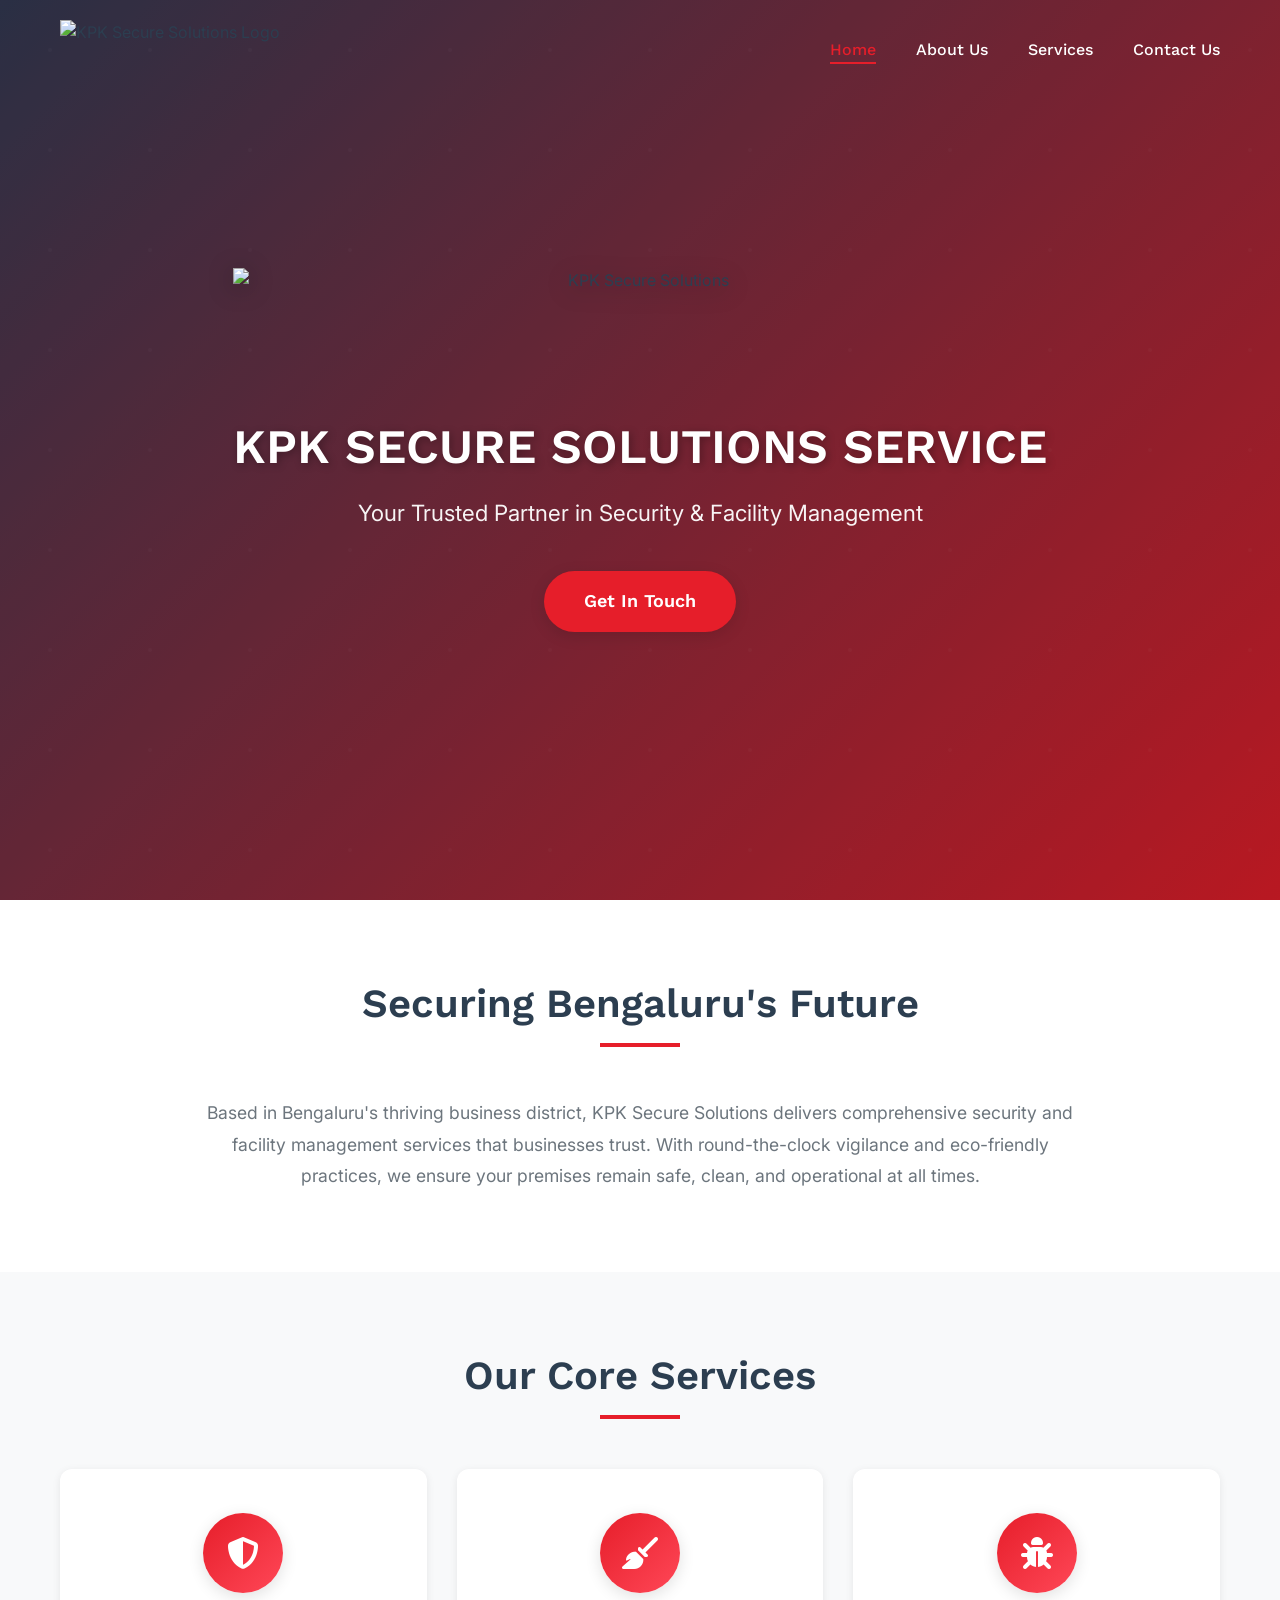
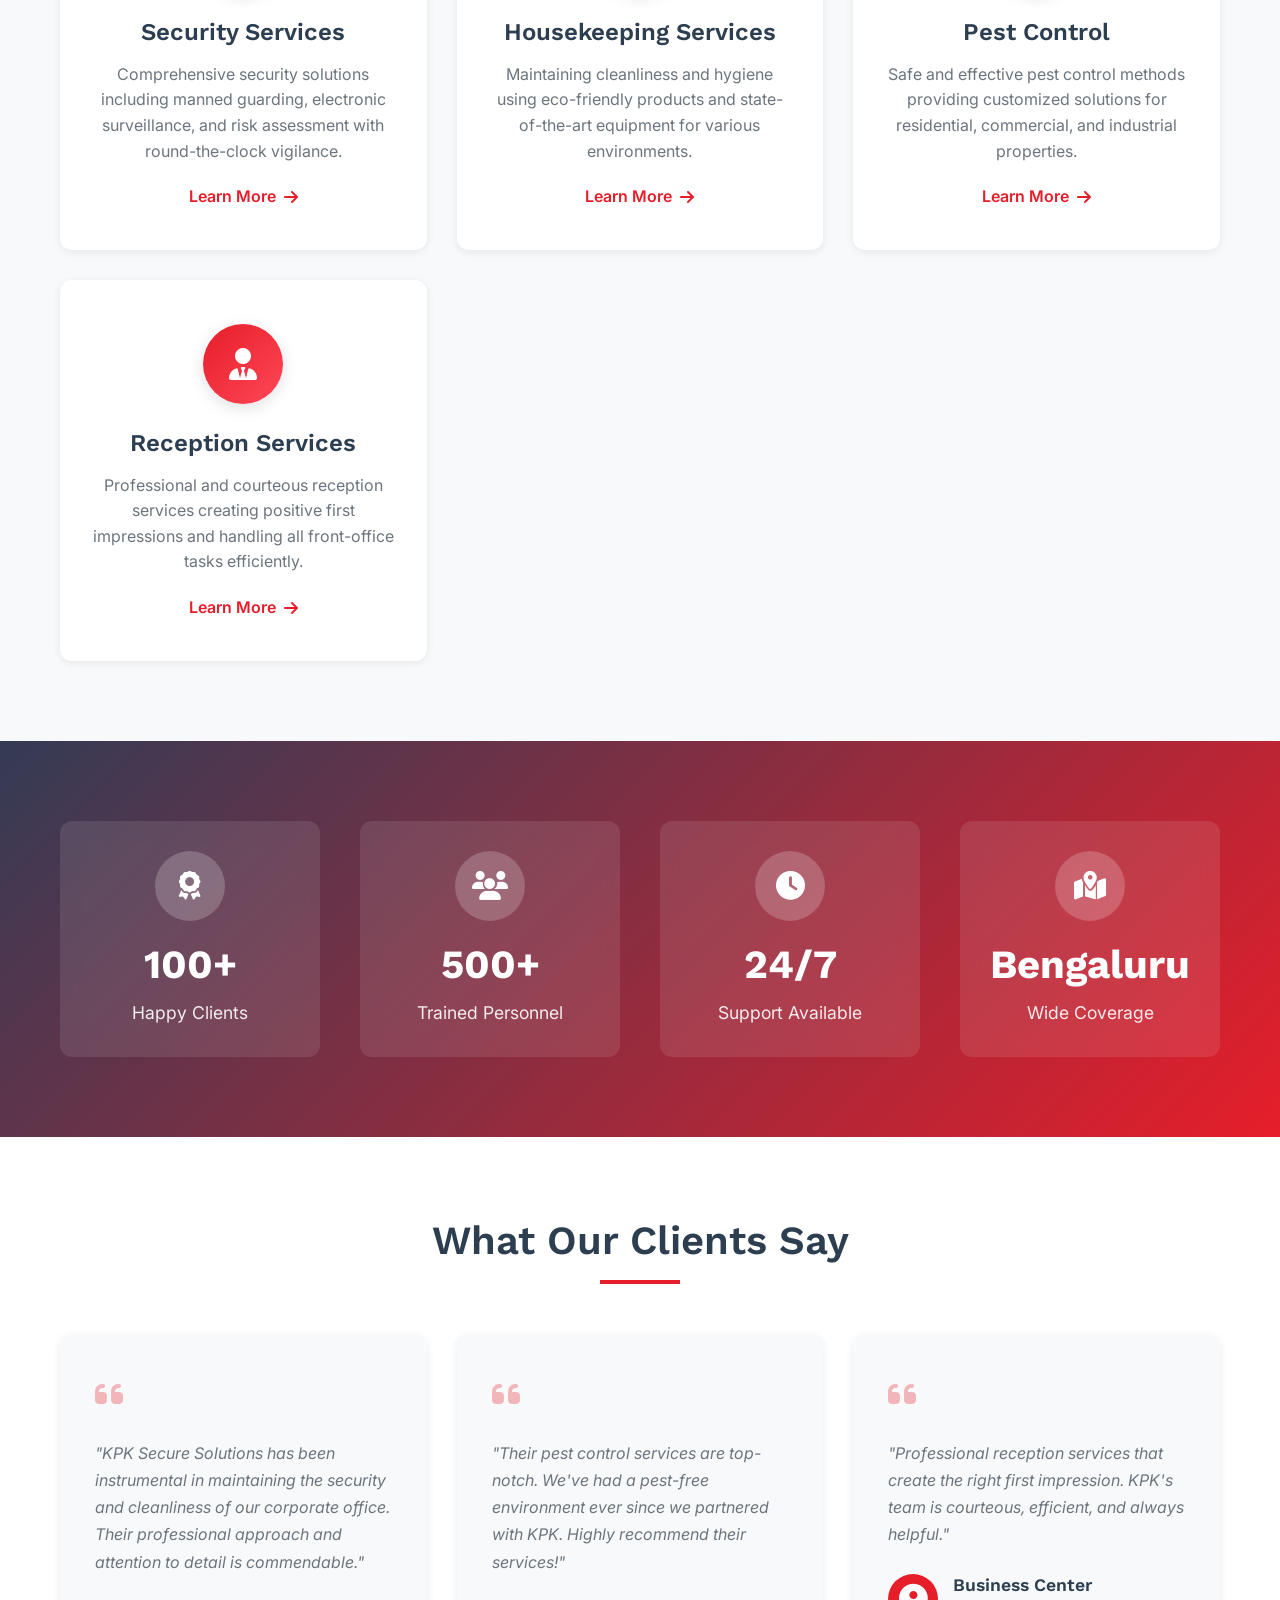
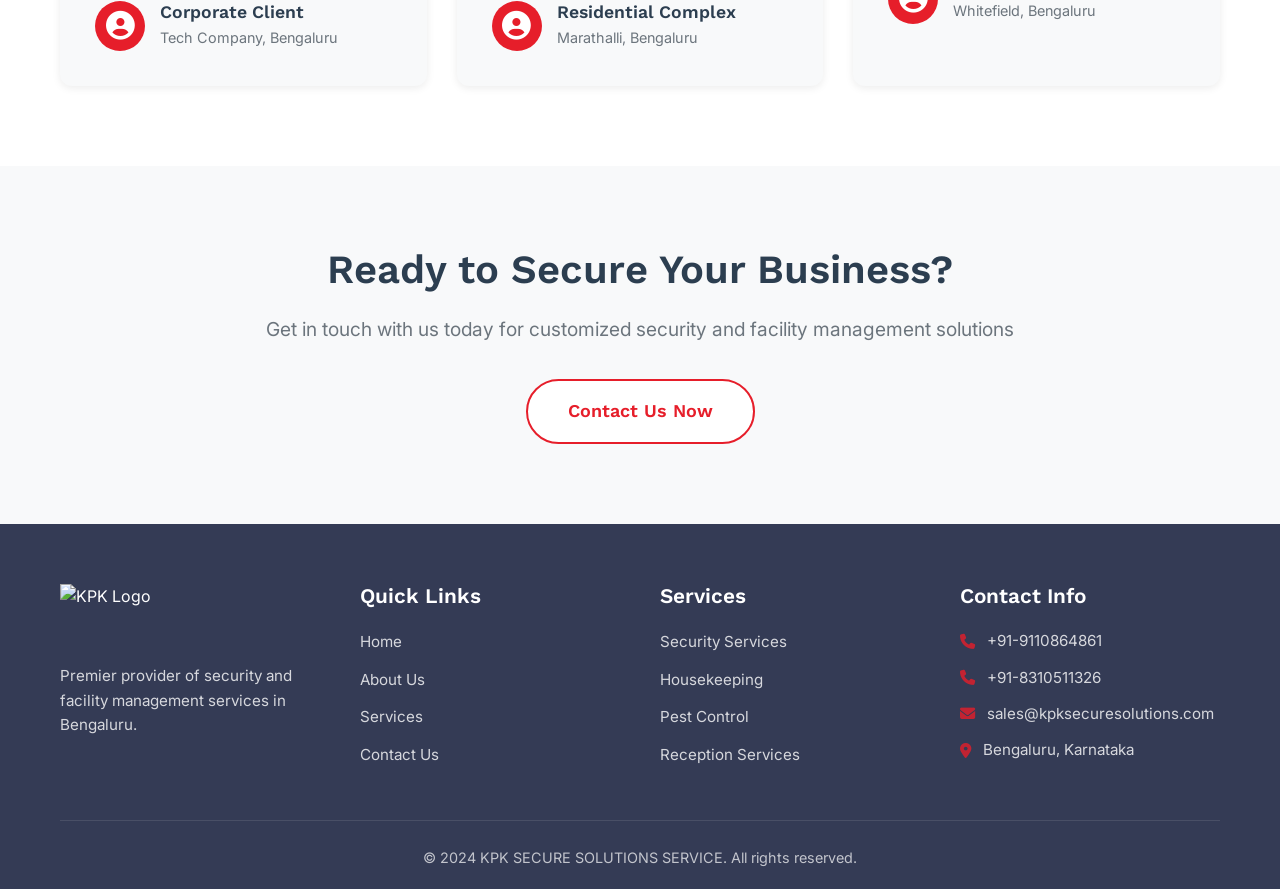
==== commit 05bc2d98: "New Name and Address altered." ====
--- a/index.html
+++ b/index.html
@@ -3,7 +3,7 @@
 <head>
     <meta charset="UTF-8">
     <meta name="viewport" content="width=device-width, initial-scale=1.0">
-    <title>KPK Secure Solutions Pvt Ltd - Security & Facility Management</title>
+    <title>KPK SECURE SOLUTIONS SERVICE - Security & Facility Management</title>
     <link rel="stylesheet" href="styles.css">
     <link rel="stylesheet" href="https://cdnjs.cloudflare.com/ajax/libs/font-awesome/6.4.0/css/all.min.css">
     <link href="https://fonts.googleapis.com/css2?family=Work+Sans:wght@400;500;600;700&family=Inter:wght@300;400;500;600&display=swap" rel="stylesheet">
@@ -37,7 +37,7 @@
                 <div class="hero-logo-container">
                     <img src="https://customer-assets.emergentagent.com/job_36fd4dc6-1268-428d-9eb8-13905c0d6a94/artifacts/32m0hssd_KPK%20Source%20File.png" alt="KPK Secure Solutions" class="hero-logo">
                 </div>
-                <h1 class="hero-title" data-testid="hero-title">KPK Secure Solutions Pvt Ltd</h1>
+                <h1 class="hero-title" data-testid="hero-title">KPK SECURE SOLUTIONS SERVICE</h1>
                 <p class="hero-tagline" data-testid="hero-tagline">Your Trusted Partner in Security & Facility Management</p>
                 <a href="contact.html" class="cta-button" data-testid="hero-cta-button">Get In Touch</a>
             </div>
@@ -257,7 +257,7 @@
                 </div>
             </div>
             <div class="footer-bottom">
-                <p>&copy; 2024 KPK Secure Solutions Pvt Ltd. All rights reserved.</p>
+                <p>&copy; 2024 KPK SECURE SOLUTIONS SERVICE. All rights reserved.</p>
             </div>
         </div>
     </footer>
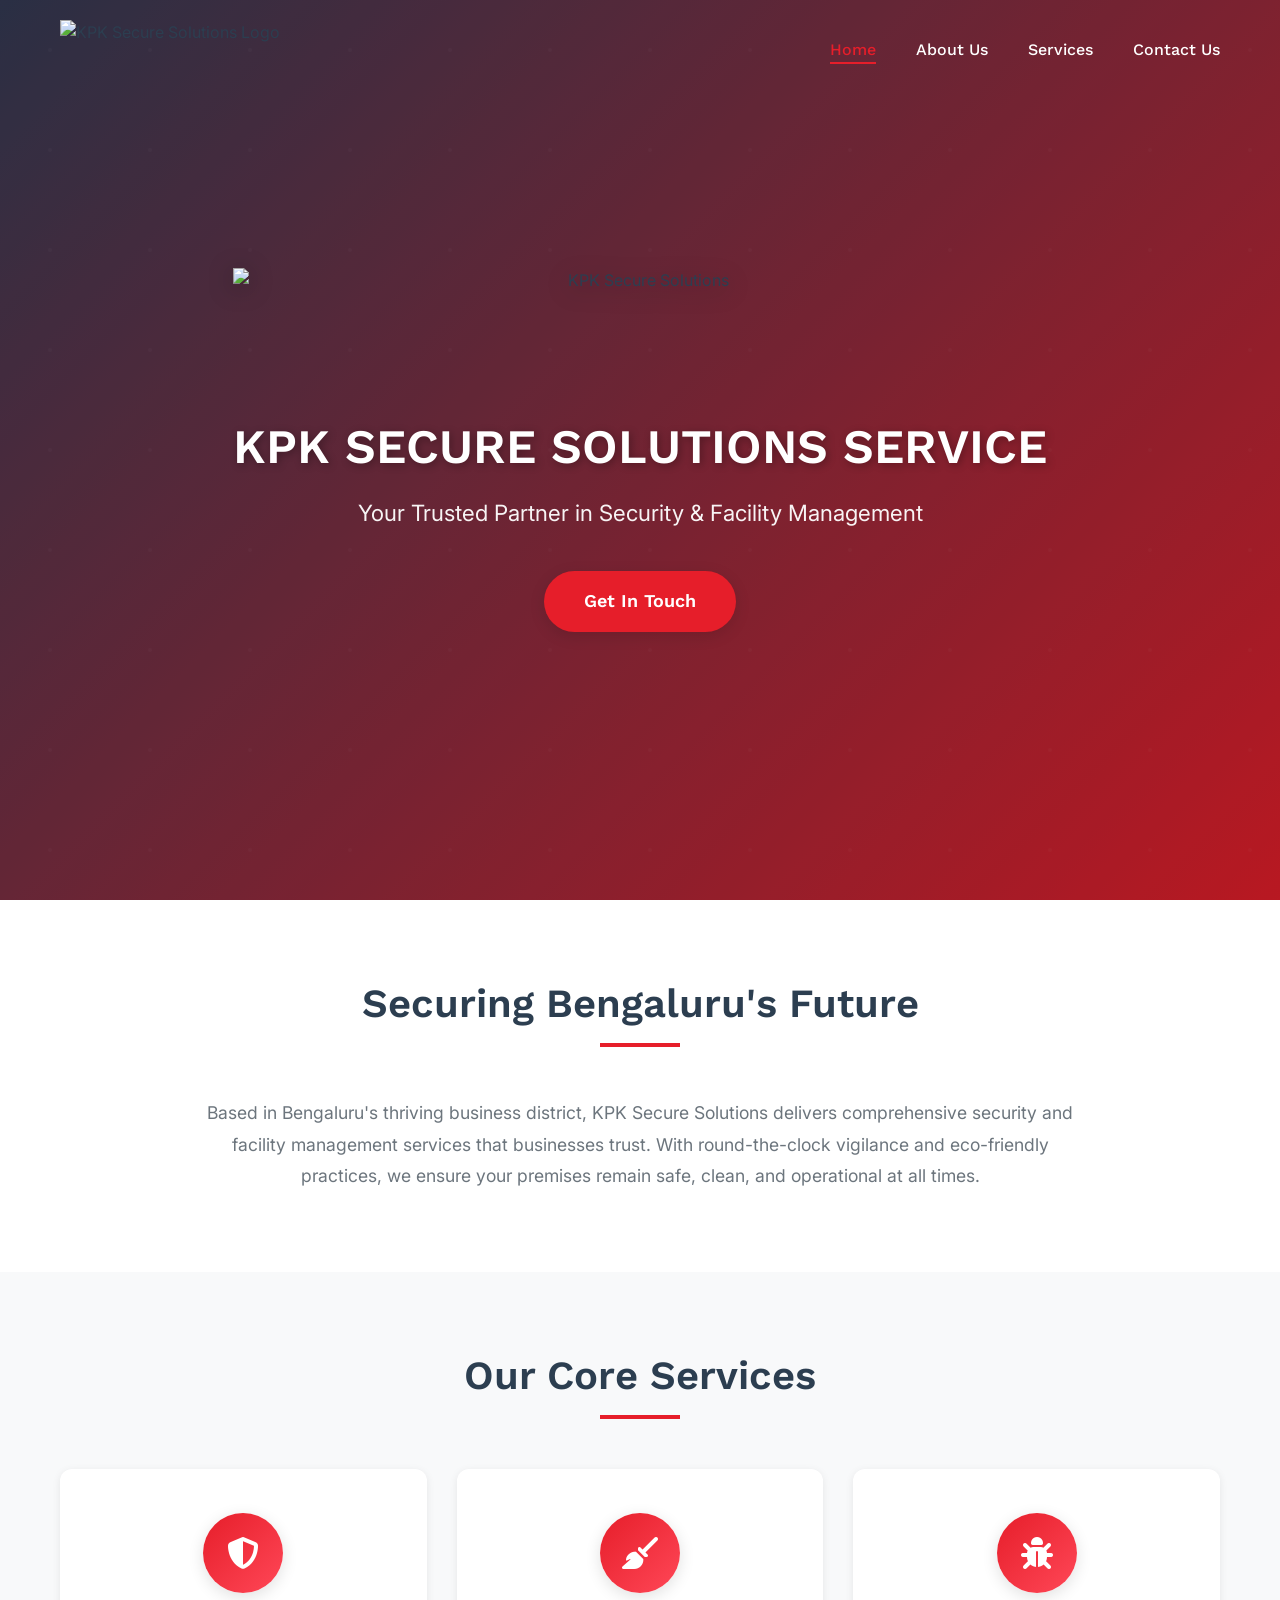
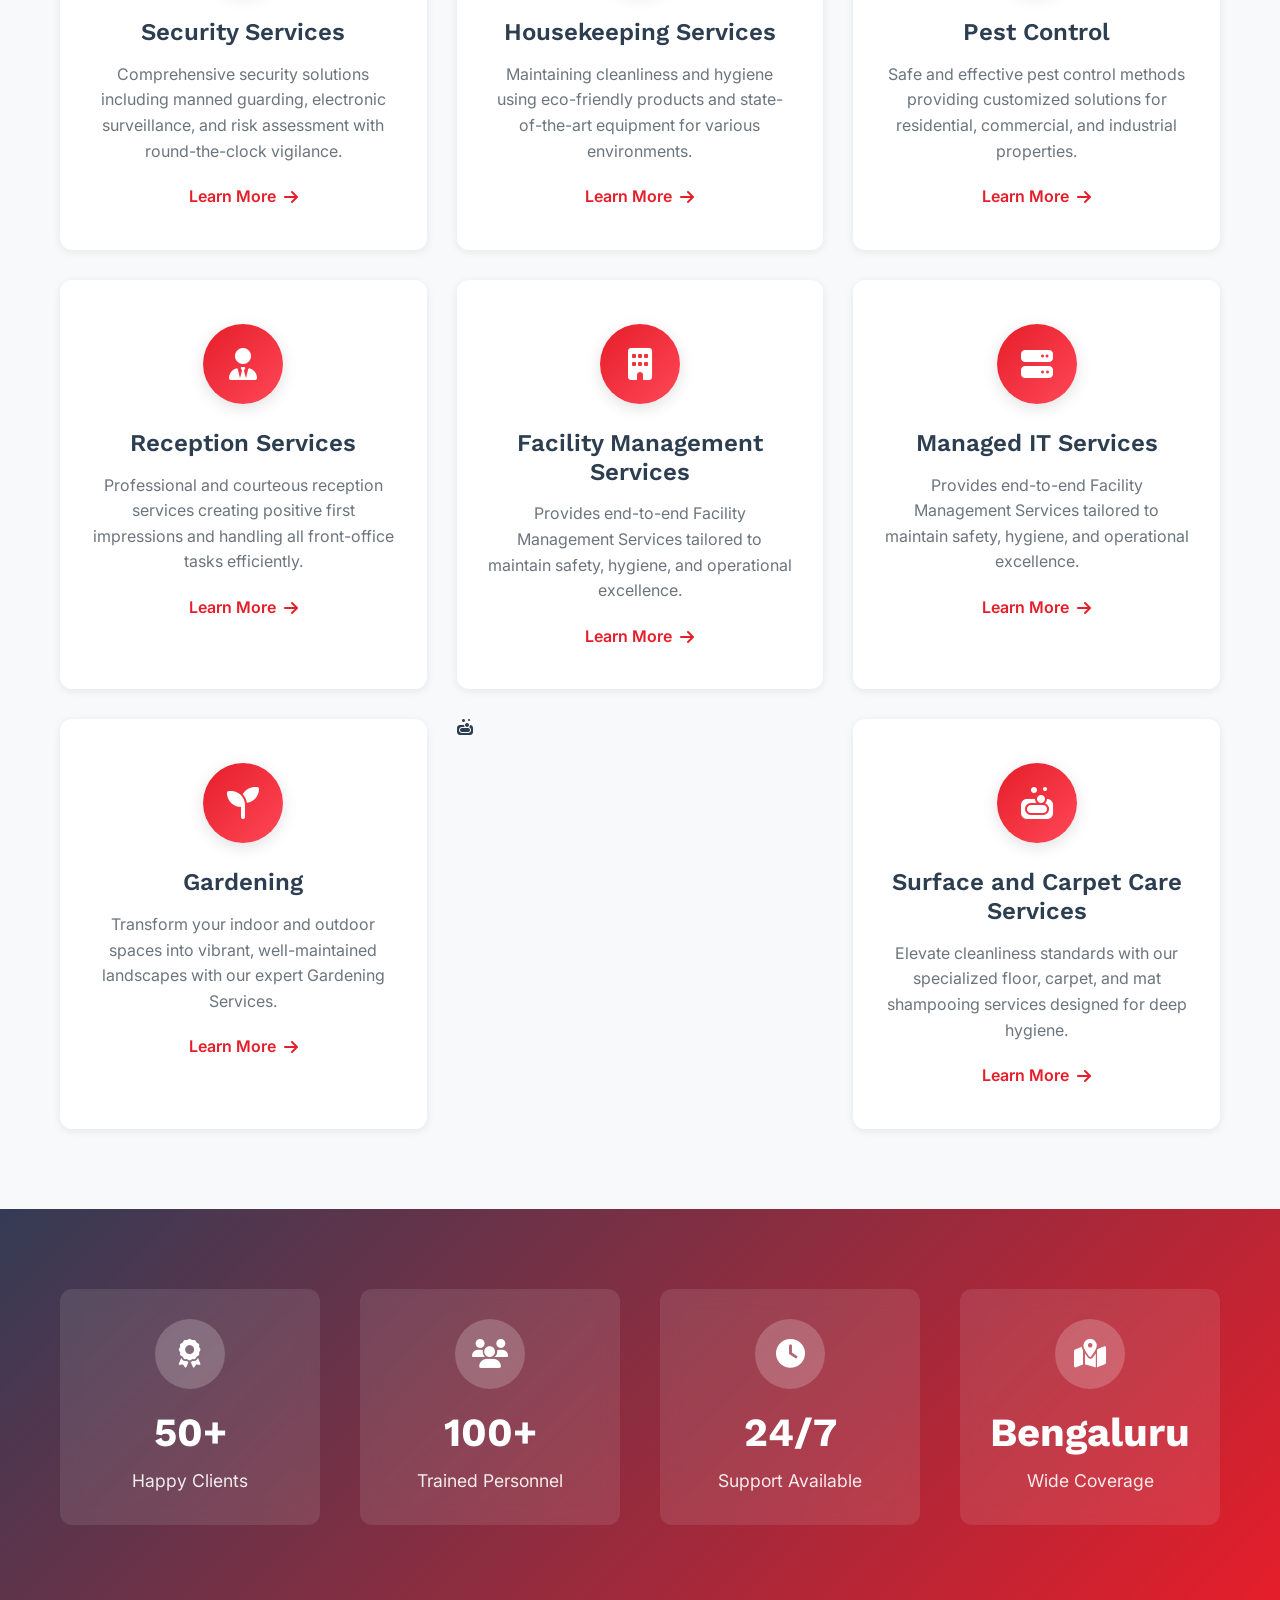
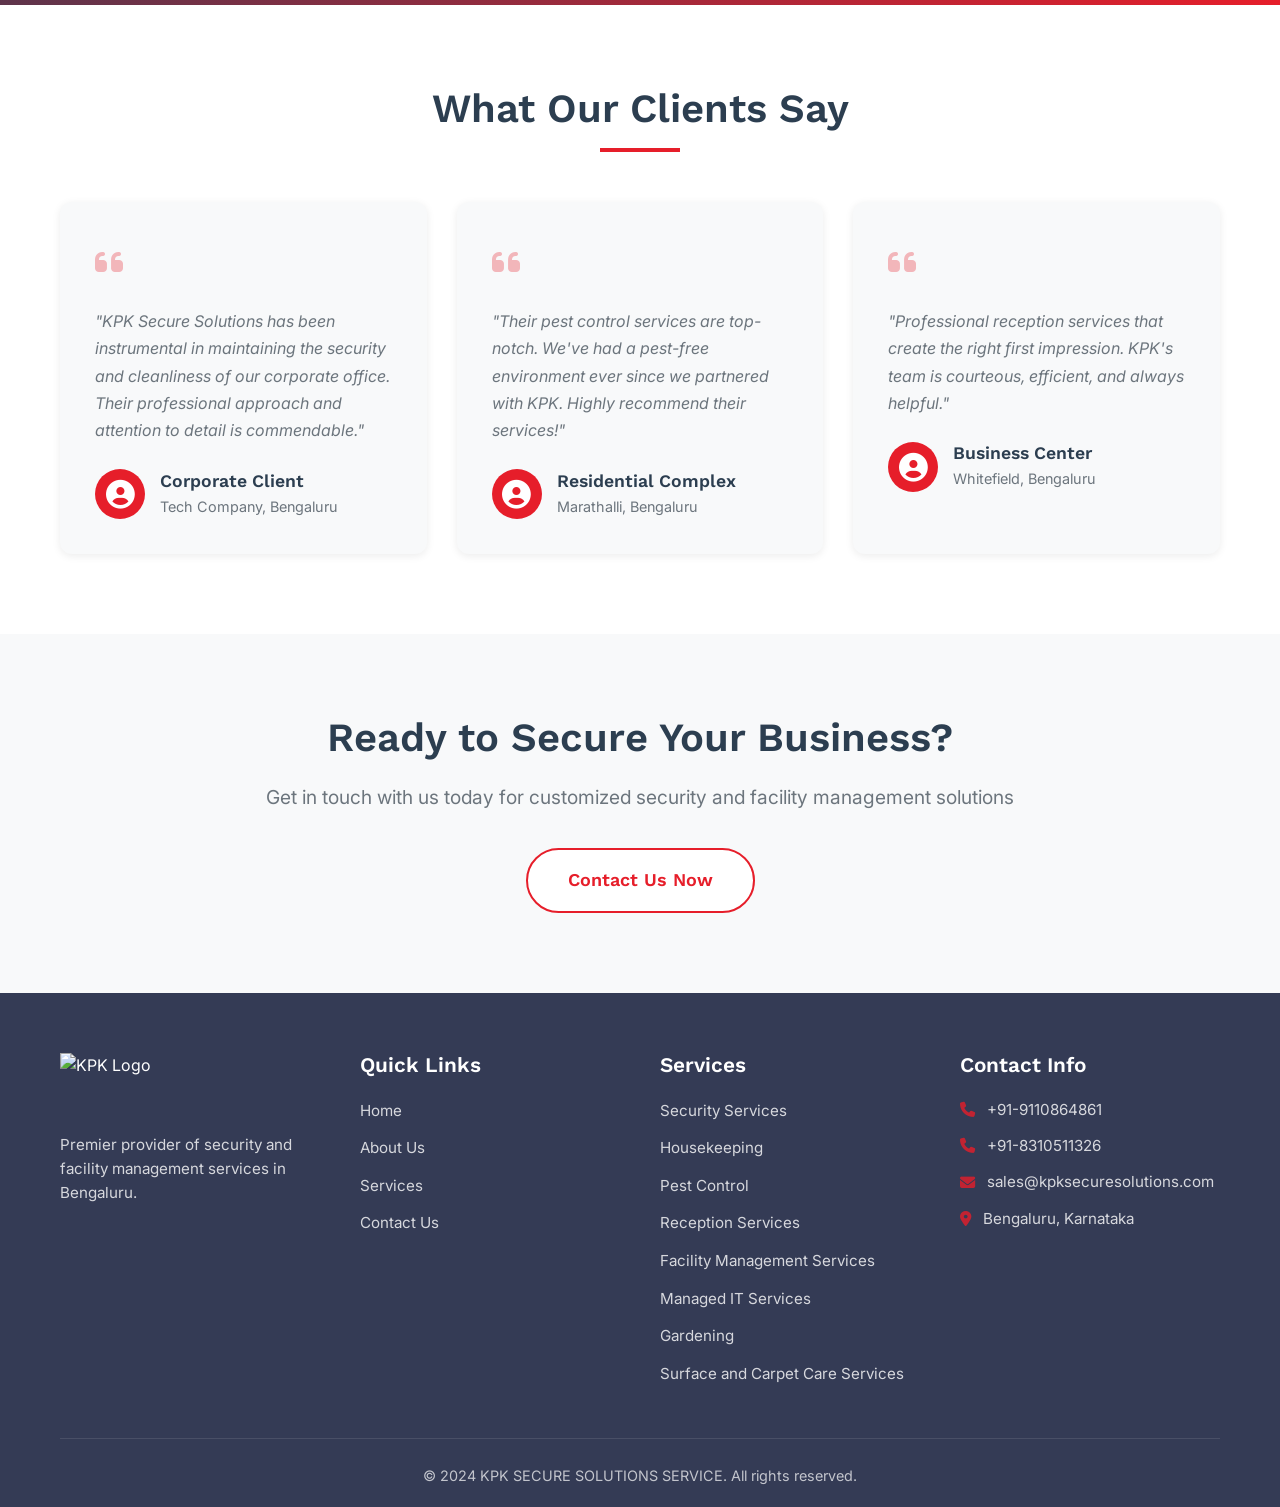
==== commit c12bc600: "New services added." ====
--- a/index.html
+++ b/index.html
@@ -63,6 +63,7 @@
             <h2 class="section-title" data-testid="services-title">Our Core Services</h2>
             <div class="title-underline"></div>
             <div class="services-grid">
+                <!--Security Services-->
                 <div class="service-card fade-in" data-testid="service-card-security">
                     <div class="service-icon">
                         <i class="fas fa-shield-alt"></i>
@@ -74,6 +75,7 @@
                     <a href="services.html" class="service-link" data-testid="service-link-security">Learn More <i class="fas fa-arrow-right"></i></a>
                 </div>
 
+                <!--Housekeeping Services-->
                 <div class="service-card fade-in" data-testid="service-card-housekeeping">
                     <div class="service-icon">
                         <i class="fas fa-broom"></i>
@@ -85,6 +87,7 @@
                     <a href="services.html" class="service-link" data-testid="service-link-housekeeping">Learn More <i class="fas fa-arrow-right"></i></a>
                 </div>
 
+                <!--Pest Control-->
                 <div class="service-card fade-in" data-testid="service-card-pest">
                     <div class="service-icon">
                         <i class="fas fa-bug"></i>
@@ -96,6 +99,7 @@
                     <a href="services.html" class="service-link" data-testid="service-link-pest">Learn More <i class="fas fa-arrow-right"></i></a>
                 </div>
 
+                <!--Reception Services-->
                 <div class="service-card fade-in" data-testid="service-card-reception">
                     <div class="service-icon">
                         <i class="fas fa-user-tie"></i>
@@ -106,6 +110,56 @@
                     </p>
                     <a href="services.html" class="service-link" data-testid="service-link-reception">Learn More <i class="fas fa-arrow-right"></i></a>
                 </div>
+
+                <!--Facility Management Services-->
+                <div class="service-card fade-in" data-testid="service-card-facility-mgmt">
+                    <div class="service-icon">
+                        <i class="fas fa-building"></i>
+                    </div>
+                    <h3 class="service-title">Facility Management Services</h3>
+                    <p class="service-description">
+                        Provides end-to-end Facility Management Services tailored to maintain safety, hygiene, and operational excellence.
+                    </p>
+                    <a href="services.html" class="service-link" data-testid="service-link-facility-mgmt">Learn More <i class="fas fa-arrow-right"></i></a>
+                </div>
+
+                <!--Managed IT Services-->
+                <div class="service-card fade-in" data-testid="service-card-managed-it">
+                    <div class="service-icon">
+                        <i class="fas fa-server"></i>
+                    </div>
+                    <h3 class="service-title">Managed IT Services</h3>
+                    <p class="service-description">
+                        Provides end-to-end Facility Management Services tailored to maintain safety, hygiene, and operational excellence.
+                    </p>
+                    <a href="services.html" class="service-link" data-testid="service-link-managed-it">Learn More <i class="fas fa-arrow-right"></i></a>
+                </div>
+
+                <!-- Gardening -->
+                <div class="service-card fade-in" data-testid="service-card-garden">
+                    <div class="service-icon">
+                        <i class="fas fa-seedling"></i>
+                    </div>
+                    <h3 class="service-title">Gardening</h3>
+                    <p class="service-description">
+                        Transform your indoor and outdoor spaces into vibrant, well-maintained landscapes with our expert Gardening Services.
+                    </p>
+                    <a href="services.html" class="service-link" data-testid="service-link-garden">Learn More <i class="fas fa-arrow-right"></i></a>
+                </div>
+
+                <!-- Carpet Cleaning -->
+                <i class="fas fa-soap"></i>
+                <div class="service-card fade-in" data-testid="service-card-care-services">
+                    <div class="service-icon">
+                        <i class="fas fa-soap"></i>
+                    </div>
+                    <h3 class="service-title">Surface and Carpet Care Services</h3>
+                    <p class="service-description">
+                        Elevate cleanliness standards with our specialized floor, carpet, and mat shampooing services designed for deep hygiene.
+                    </p>
+                    <a href="services.html" class="service-link" data-testid="service-link-care-services">Learn More <i class="fas fa-arrow-right"></i></a>
+                </div>
+
             </div>
         </div>
     </section>
@@ -118,14 +172,14 @@
                     <div class="stat-icon">
                         <i class="fas fa-award"></i>
                     </div>
-                    <h3 class="stat-number" data-count="100">100+</h3>
+                    <h3 class="stat-number" data-count="50">50+</h3>
                     <p>Happy Clients</p>
                 </div>
                 <div class="stat-item fade-in" data-testid="stat-guards">
                     <div class="stat-icon">
                         <i class="fas fa-users"></i>
                     </div>
-                    <h3 class="stat-number" data-count="500">500+</h3>
+                    <h3 class="stat-number" data-count="100">100+</h3>
                     <p>Trained Personnel</p>
                 </div>
                 <div class="stat-item fade-in" data-testid="stat-support">
@@ -244,6 +298,10 @@
                         <li><a href="services.html">Housekeeping</a></li>
                         <li><a href="services.html">Pest Control</a></li>
                         <li><a href="services.html">Reception Services</a></li>
+                        <li><a href="services.html">Facility Management Services</a></li>
+                        <li><a href="services.html">Managed IT Services</a></li>
+                        <li><a href="services.html">Gardening</a></li>
+                        <li><a href="services.html">Surface and Carpet Care Services</a></li>
                     </ul>
                 </div>
                 <div class="footer-section">
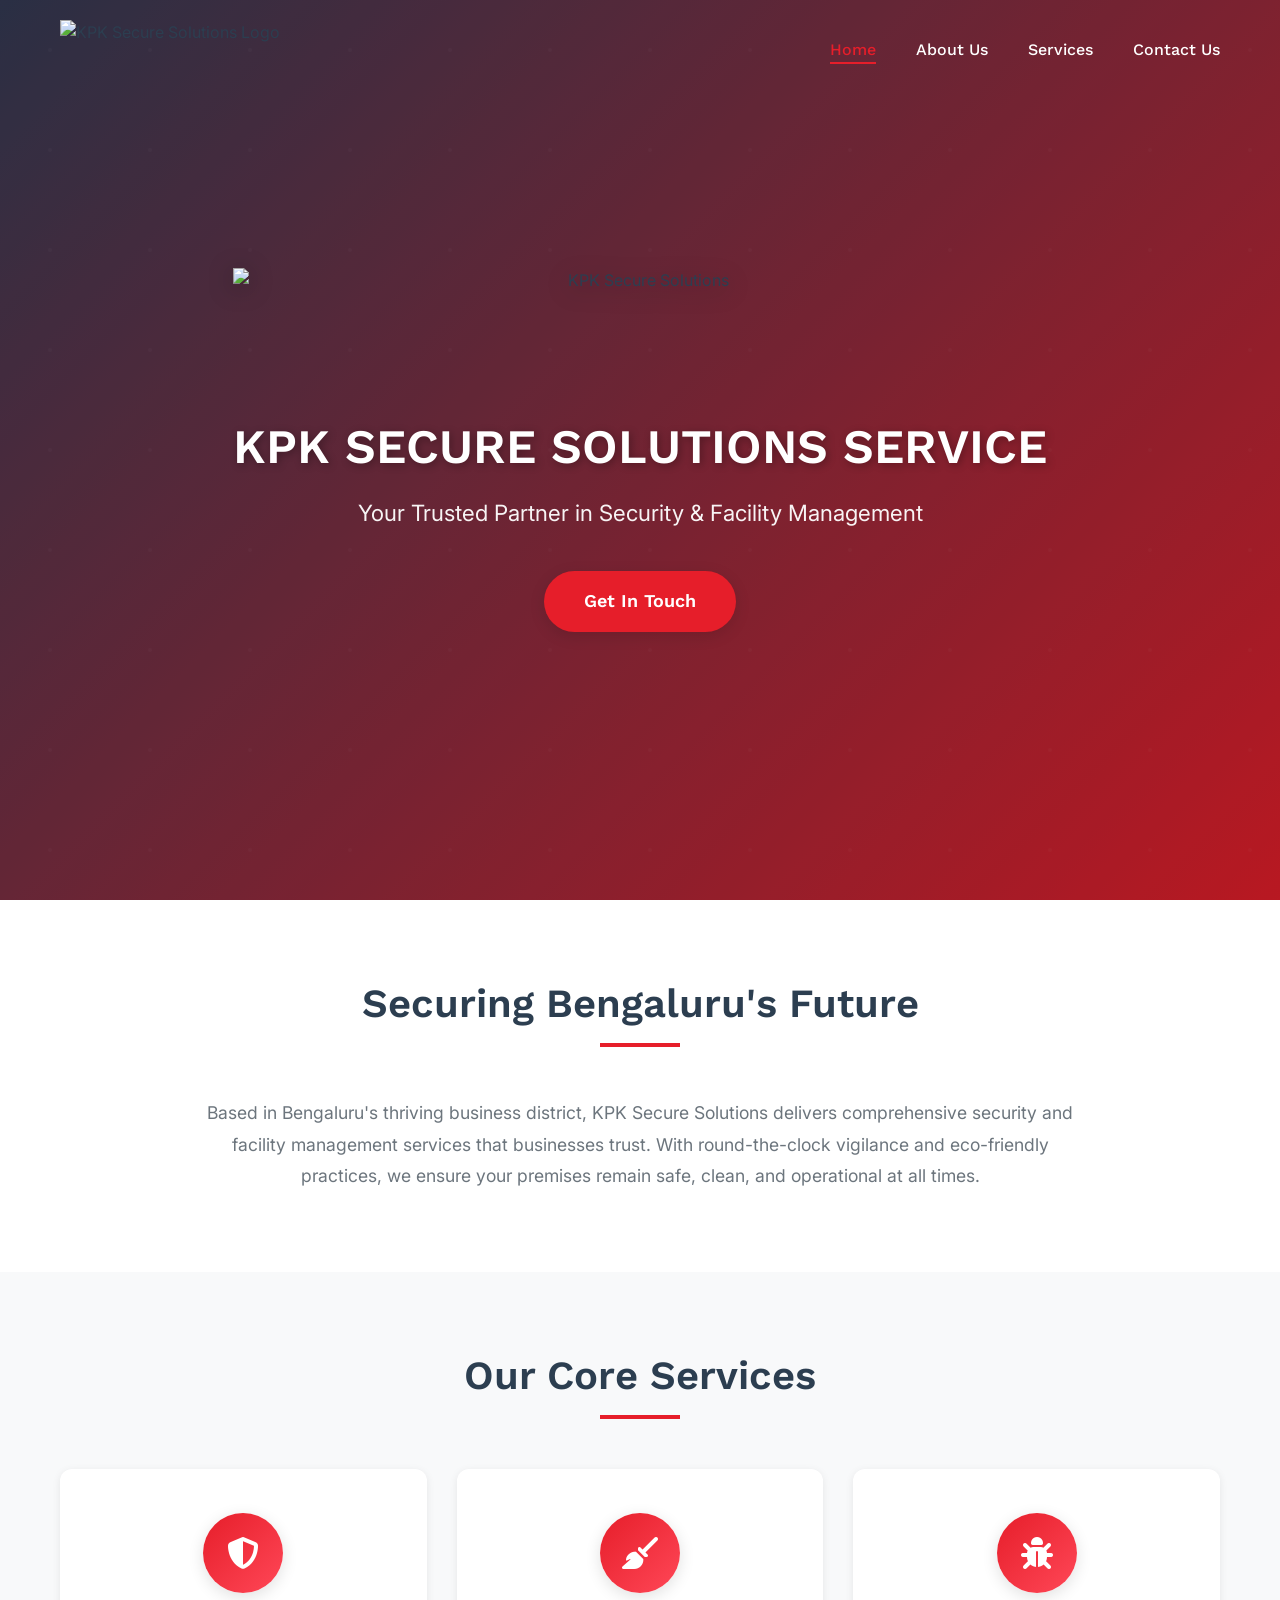
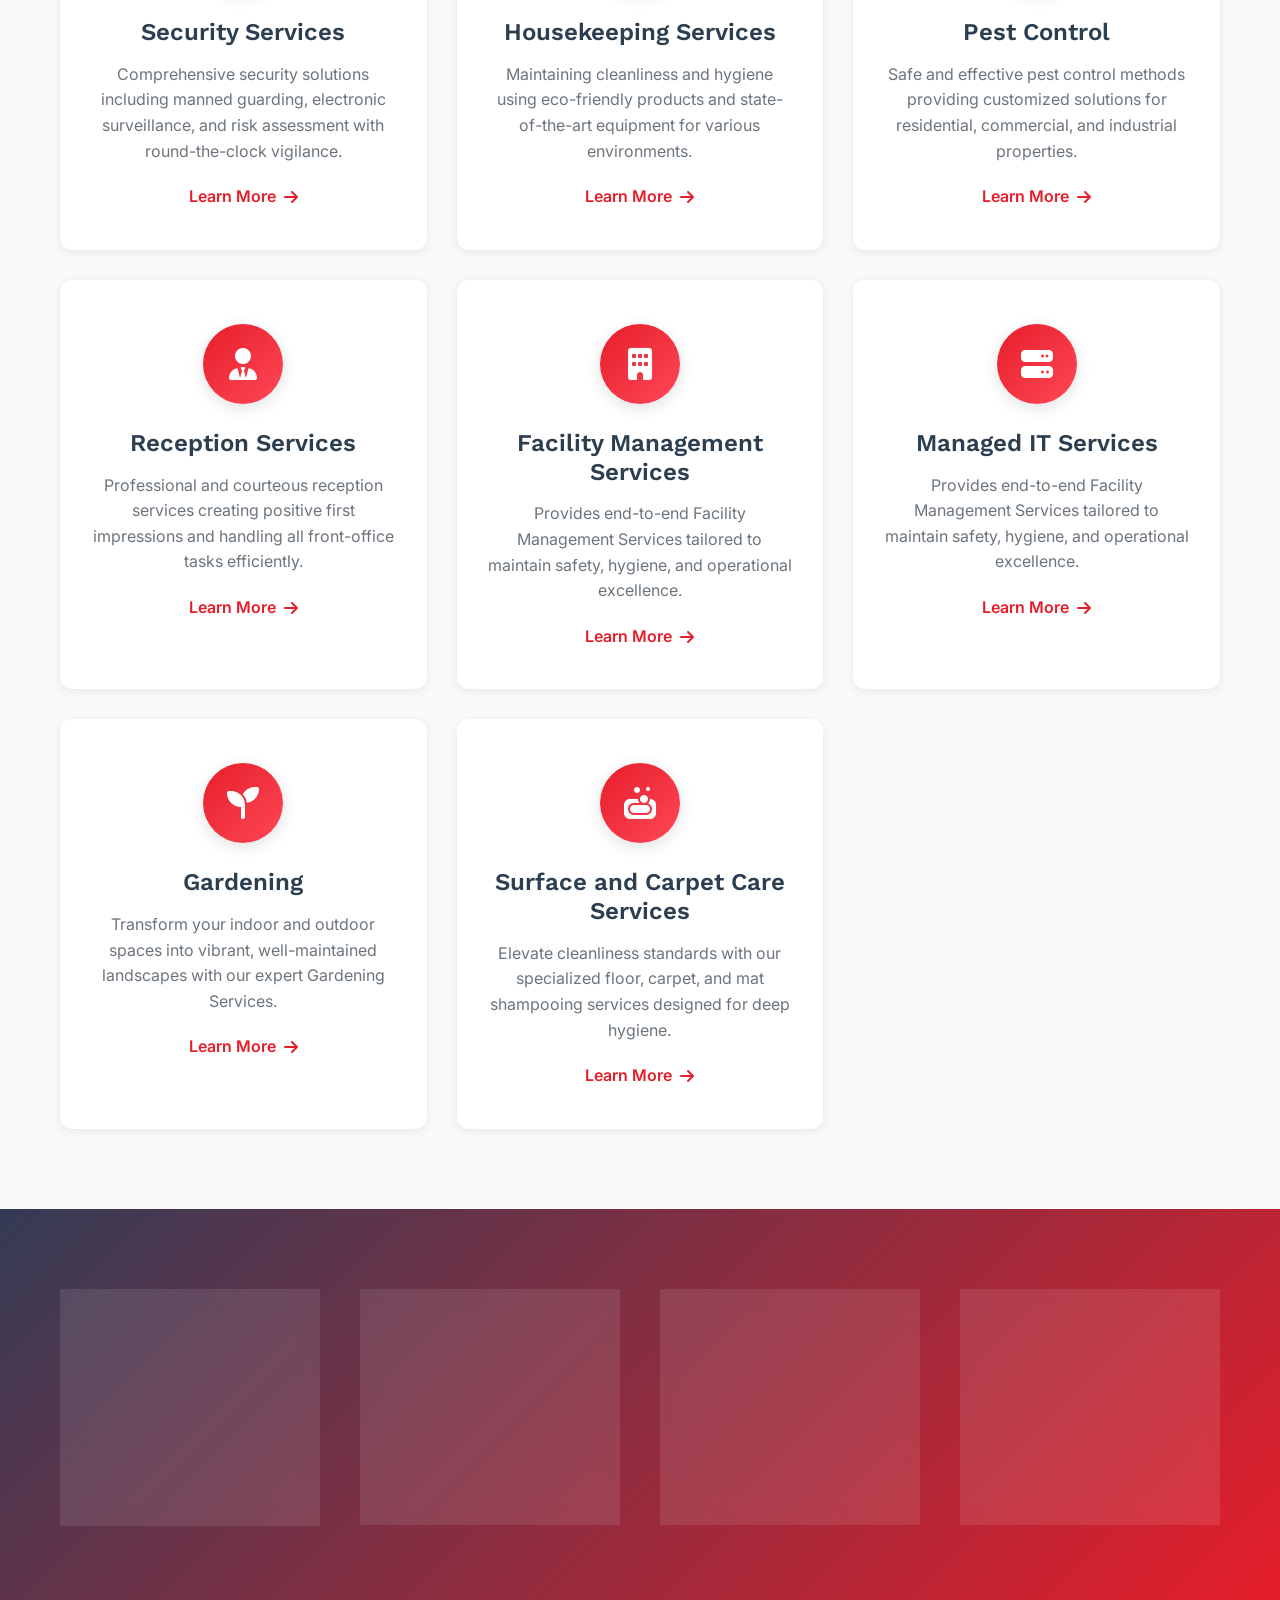
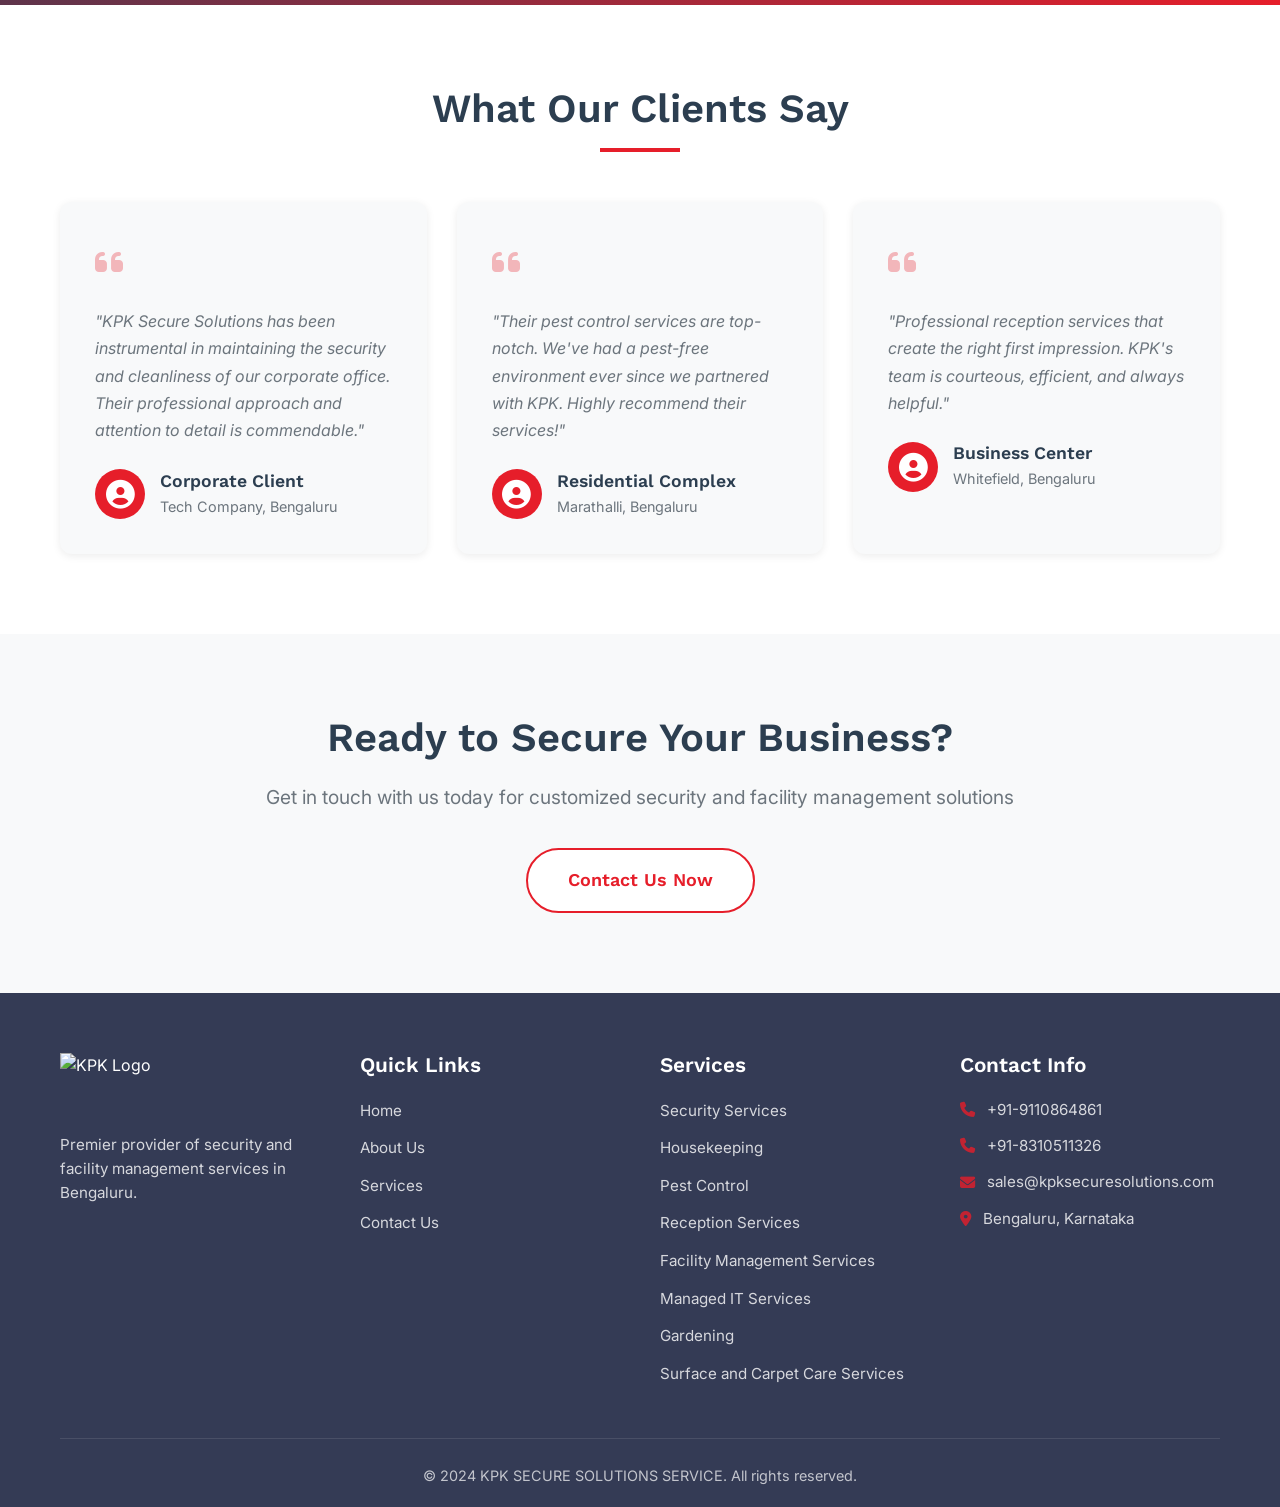
==== commit 676feca9: "Minor Change" ====
--- a/index.html
+++ b/index.html
@@ -148,7 +148,6 @@
                 </div>
 
                 <!-- Carpet Cleaning -->
-                <i class="fas fa-soap"></i>
                 <div class="service-card fade-in" data-testid="service-card-care-services">
                     <div class="service-icon">
                         <i class="fas fa-soap"></i>
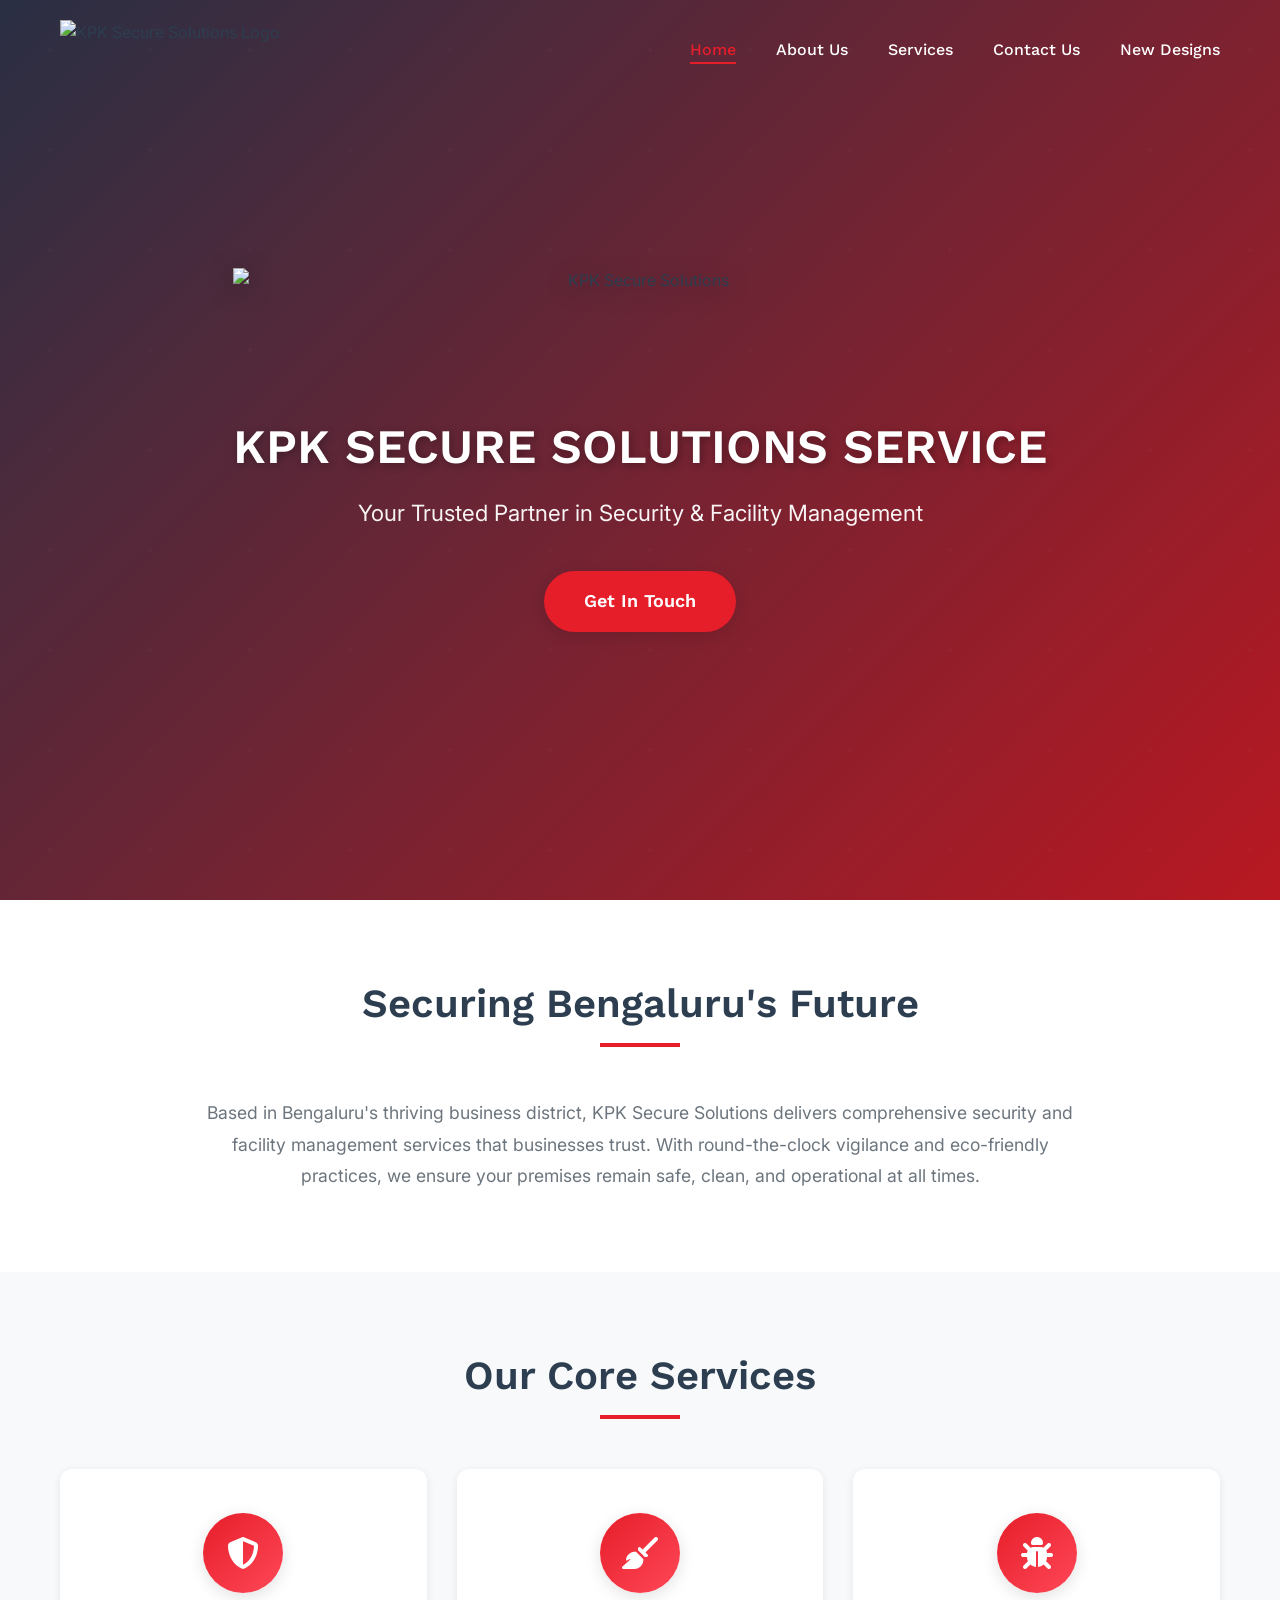
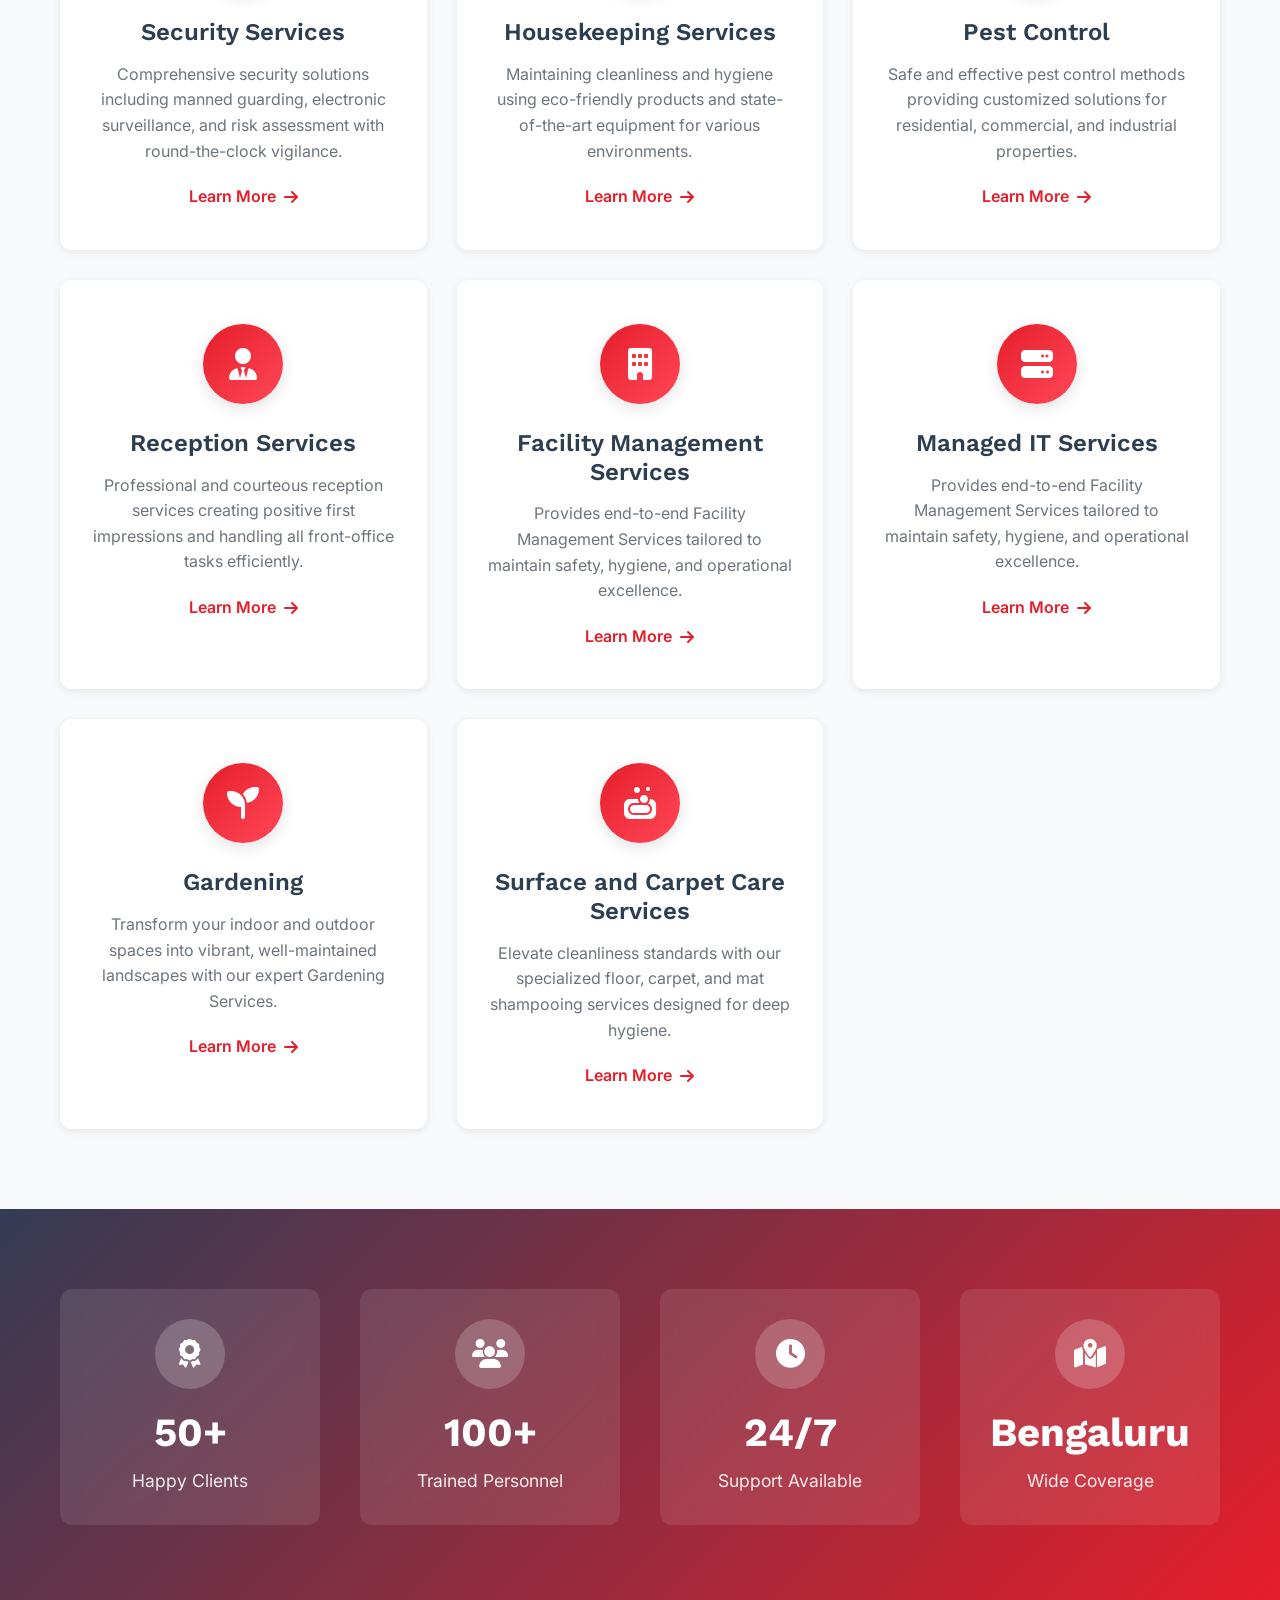
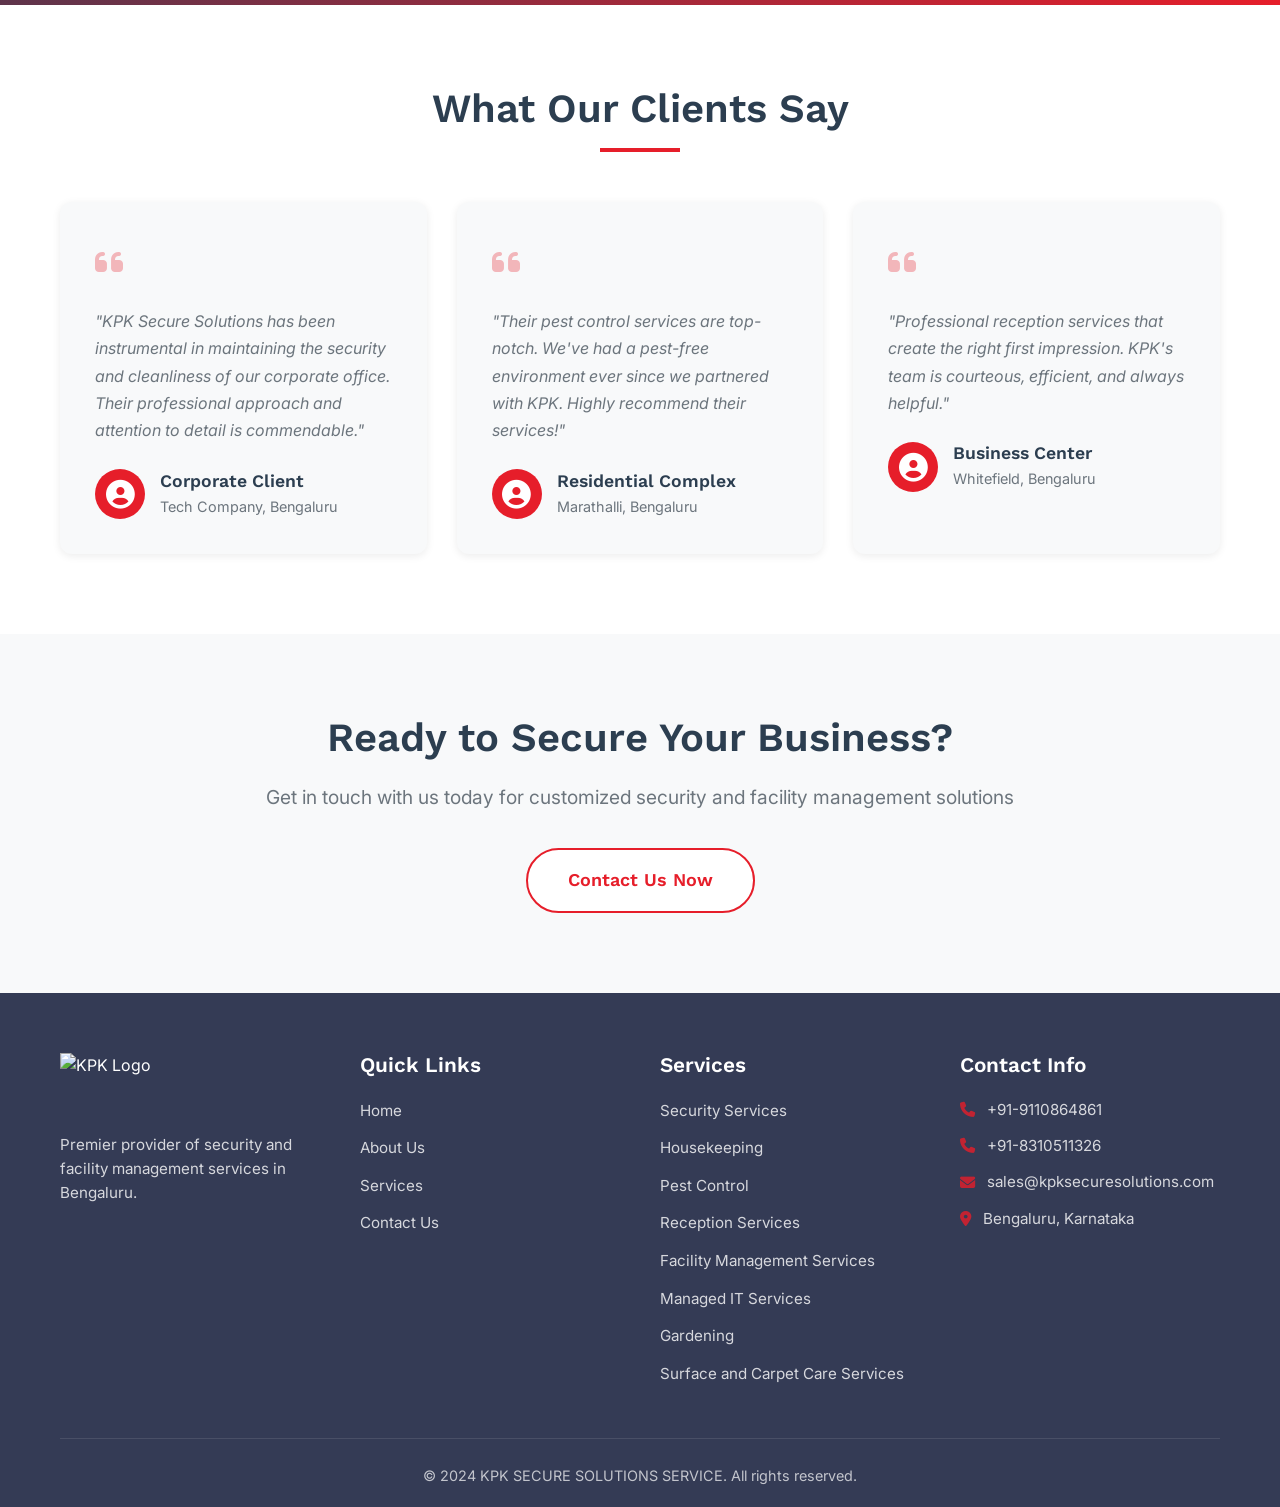
==== commit c605aae7: "Design Suggestions" ====
--- a/index.html
+++ b/index.html
@@ -25,6 +25,7 @@
                 <li><a href="about.html" class="nav-link" data-testid="nav-about">About Us</a></li>
                 <li><a href="services.html" class="nav-link" data-testid="nav-services">Services</a></li>
                 <li><a href="contact.html" class="nav-link" data-testid="nav-contact">Contact Us</a></li>
+                <li><a href="hero-options.html" class="nav-link" data-testid="nav-contact">New Designs</a></li>
             </ul>
         </div>
     </nav>
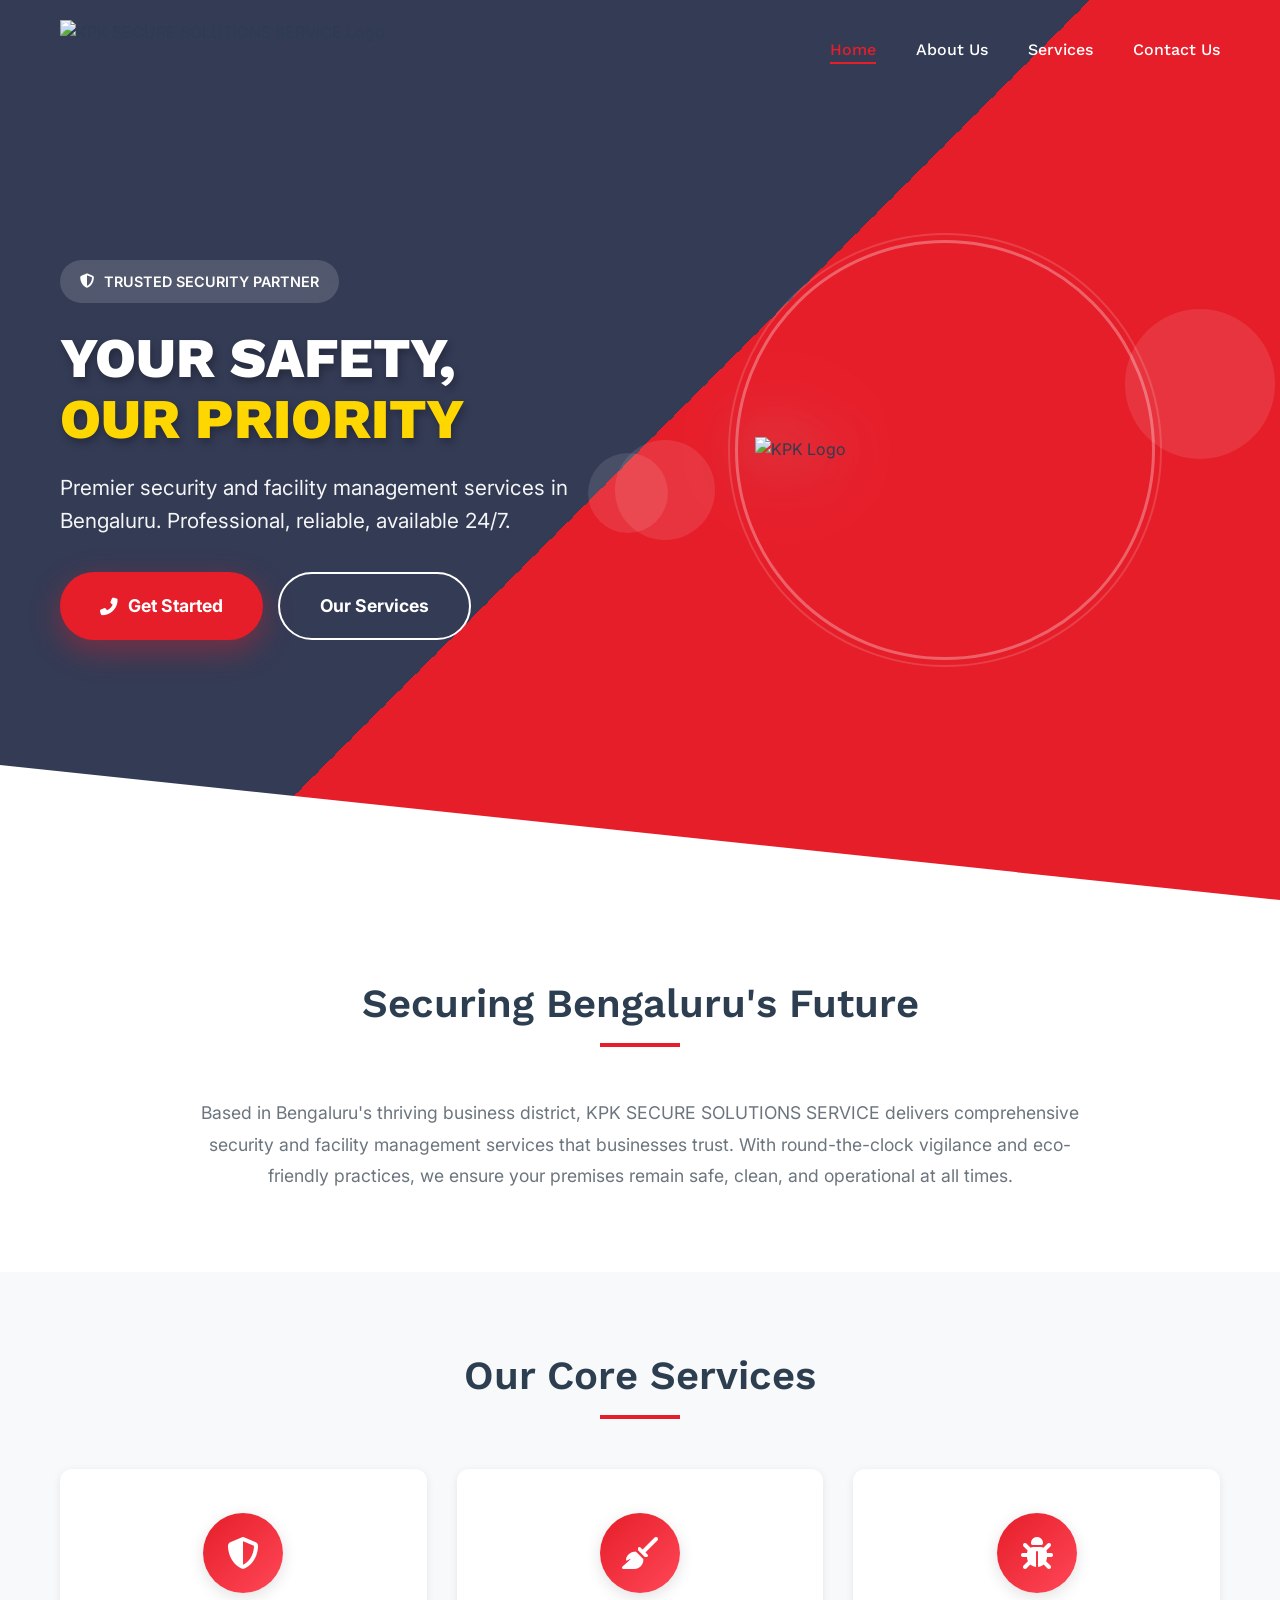
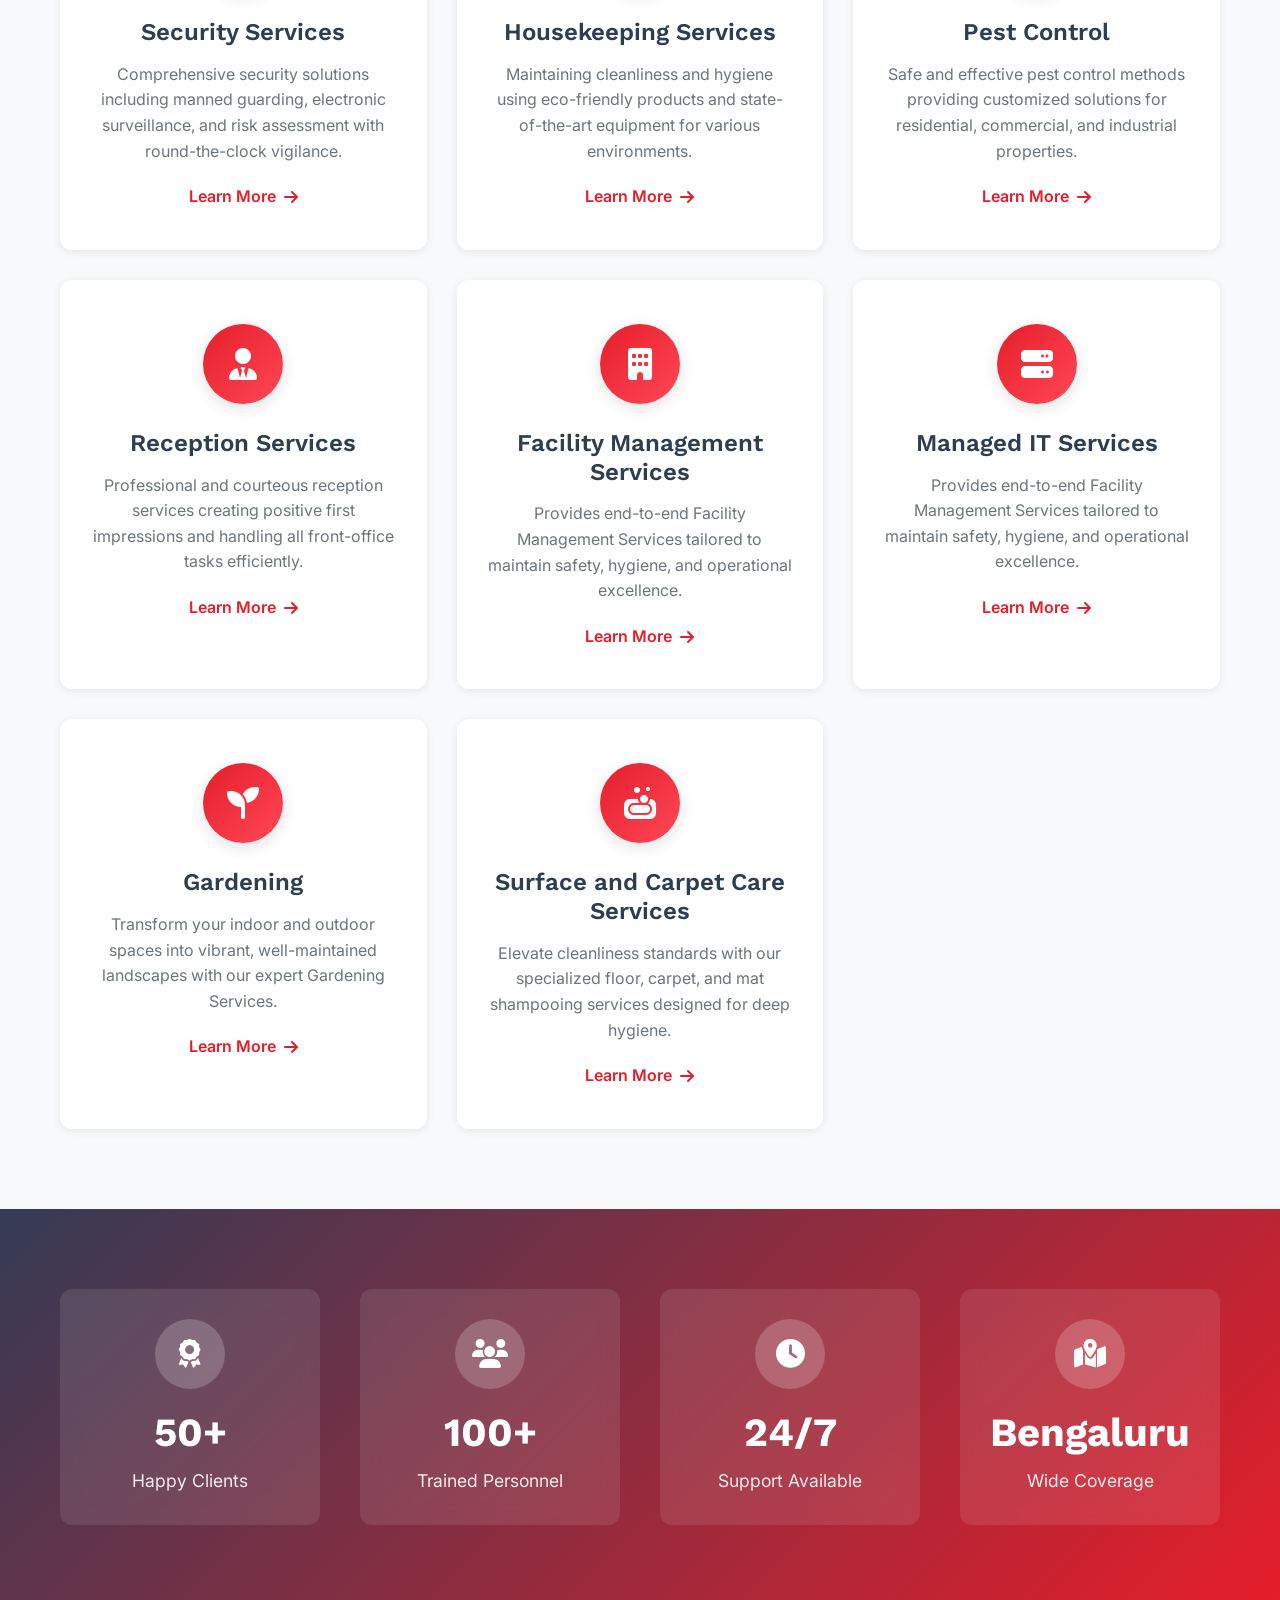
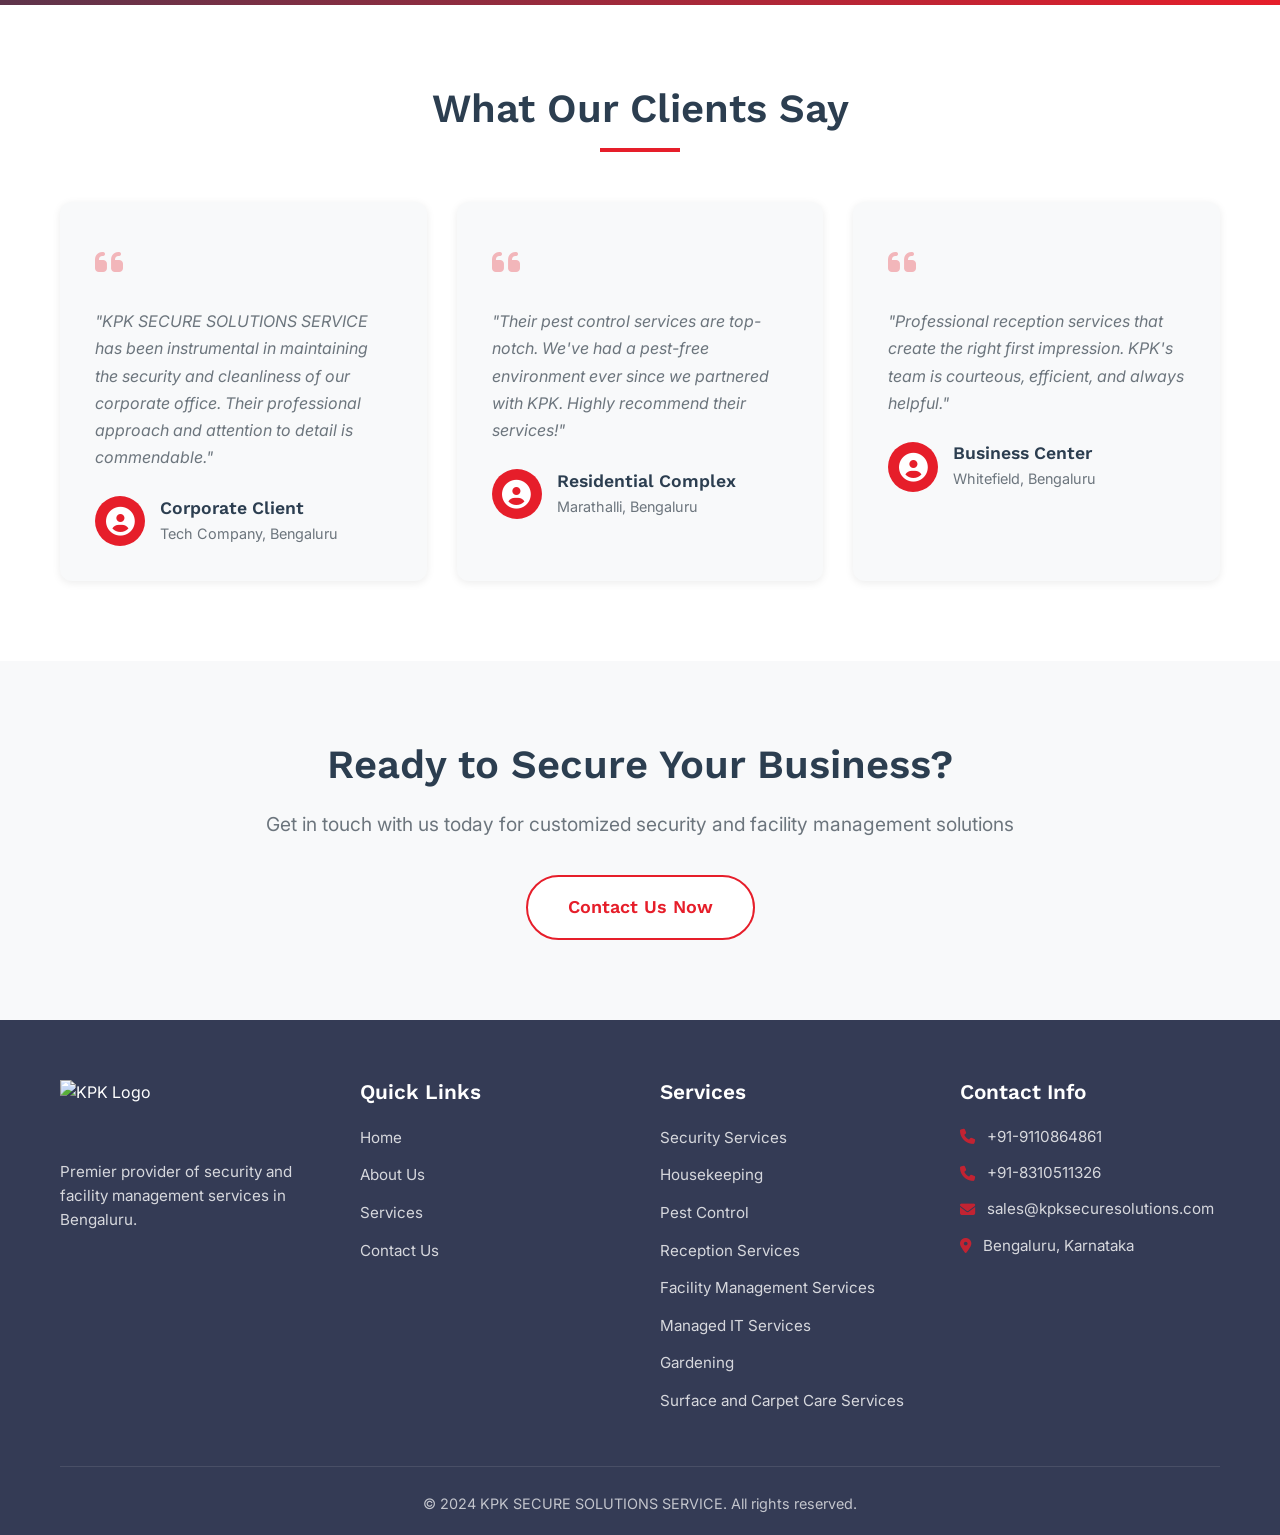
==== commit 339d89e2: "Latest Changes. Altered HomePage with Option 1 Gallery Section Added Photos Uploaded Google Form Upd" ====
--- a/index.html
+++ b/index.html
@@ -1,325 +1,346 @@
-<!DOCTYPE html>
-<html lang="en">
-<head>
-    <meta charset="UTF-8">
-    <meta name="viewport" content="width=device-width, initial-scale=1.0">
-    <title>KPK SECURE SOLUTIONS SERVICE - Security & Facility Management</title>
-    <link rel="stylesheet" href="styles.css">
-    <link rel="stylesheet" href="https://cdnjs.cloudflare.com/ajax/libs/font-awesome/6.4.0/css/all.min.css">
-    <link href="https://fonts.googleapis.com/css2?family=Work+Sans:wght@400;500;600;700&family=Inter:wght@300;400;500;600&display=swap" rel="stylesheet">
-</head>
-<body>
-    <!-- Navigation -->
-    <nav class="navbar" id="navbar">
-        <div class="container nav-container">
-            <div class="logo-container">
-                <img src="https://customer-assets.emergentagent.com/job_36fd4dc6-1268-428d-9eb8-13905c0d6a94/artifacts/32m0hssd_KPK%20Source%20File.png" alt="KPK Secure Solutions Logo" class="logo">
-            </div>
-            <button class="mobile-menu-toggle" id="mobileMenuToggle" data-testid="mobile-menu-toggle">
-                <span></span>
-                <span></span>
-                <span></span>
-            </button>
-            <ul class="nav-menu" id="navMenu">
-                <li><a href="index.html" class="nav-link active" data-testid="nav-home">Home</a></li>
-                <li><a href="about.html" class="nav-link" data-testid="nav-about">About Us</a></li>
-                <li><a href="services.html" class="nav-link" data-testid="nav-services">Services</a></li>
-                <li><a href="contact.html" class="nav-link" data-testid="nav-contact">Contact Us</a></li>
-                <li><a href="hero-options.html" class="nav-link" data-testid="nav-contact">New Designs</a></li>
-            </ul>
-        </div>
-    </nav>
-
-    <!-- Hero Section -->
-    <section class="hero" data-testid="hero-section">
-        <div class="hero-overlay"></div>
-        <div class="container hero-content">
-            <div class="hero-text fade-in-up">
-                <div class="hero-logo-container">
-                    <img src="https://customer-assets.emergentagent.com/job_36fd4dc6-1268-428d-9eb8-13905c0d6a94/artifacts/32m0hssd_KPK%20Source%20File.png" alt="KPK Secure Solutions" class="hero-logo">
-                </div>
-                <h1 class="hero-title" data-testid="hero-title">KPK SECURE SOLUTIONS SERVICE</h1>
-                <p class="hero-tagline" data-testid="hero-tagline">Your Trusted Partner in Security & Facility Management</p>
-                <a href="contact.html" class="cta-button" data-testid="hero-cta-button">Get In Touch</a>
-            </div>
-        </div>
-    </section>
-
-    <!-- Introduction Section -->
-    <section class="intro-section" data-testid="intro-section">
-        <div class="container">
-            <div class="intro-content fade-in">
-                <h2 class="section-title" data-testid="intro-title">Securing Bengaluru's Future</h2>
-                <div class="title-underline"></div>
-                <p class="intro-text" data-testid="intro-text">
-                    Based in Bengaluru's thriving business district, KPK Secure Solutions delivers comprehensive security and facility management services that businesses trust. With round-the-clock vigilance and eco-friendly practices, we ensure your premises remain safe, clean, and operational at all times.
-                </p>
-            </div>
-        </div>
-    </section>
-
-    <!-- Key Services Section -->
-    <section class="services-highlight" data-testid="services-highlight-section">
-        <div class="container">
-            <h2 class="section-title" data-testid="services-title">Our Core Services</h2>
-            <div class="title-underline"></div>
-            <div class="services-grid">
-                <!--Security Services-->
-                <div class="service-card fade-in" data-testid="service-card-security">
-                    <div class="service-icon">
-                        <i class="fas fa-shield-alt"></i>
-                    </div>
-                    <h3 class="service-title">Security Services</h3>
-                    <p class="service-description">
-                        Comprehensive security solutions including manned guarding, electronic surveillance, and risk assessment with round-the-clock vigilance.
-                    </p>
-                    <a href="services.html" class="service-link" data-testid="service-link-security">Learn More <i class="fas fa-arrow-right"></i></a>
-                </div>
-
-                <!--Housekeeping Services-->
-                <div class="service-card fade-in" data-testid="service-card-housekeeping">
-                    <div class="service-icon">
-                        <i class="fas fa-broom"></i>
-                    </div>
-                    <h3 class="service-title">Housekeeping Services</h3>
-                    <p class="service-description">
-                        Maintaining cleanliness and hygiene using eco-friendly products and state-of-the-art equipment for various environments.
-                    </p>
-                    <a href="services.html" class="service-link" data-testid="service-link-housekeeping">Learn More <i class="fas fa-arrow-right"></i></a>
-                </div>
-
-                <!--Pest Control-->
-                <div class="service-card fade-in" data-testid="service-card-pest">
-                    <div class="service-icon">
-                        <i class="fas fa-bug"></i>
-                    </div>
-                    <h3 class="service-title">Pest Control</h3>
-                    <p class="service-description">
-                        Safe and effective pest control methods providing customized solutions for residential, commercial, and industrial properties.
-                    </p>
-                    <a href="services.html" class="service-link" data-testid="service-link-pest">Learn More <i class="fas fa-arrow-right"></i></a>
-                </div>
-
-                <!--Reception Services-->
-                <div class="service-card fade-in" data-testid="service-card-reception">
-                    <div class="service-icon">
-                        <i class="fas fa-user-tie"></i>
-                    </div>
-                    <h3 class="service-title">Reception Services</h3>
-                    <p class="service-description">
-                        Professional and courteous reception services creating positive first impressions and handling all front-office tasks efficiently.
-                    </p>
-                    <a href="services.html" class="service-link" data-testid="service-link-reception">Learn More <i class="fas fa-arrow-right"></i></a>
-                </div>
-
-                <!--Facility Management Services-->
-                <div class="service-card fade-in" data-testid="service-card-facility-mgmt">
-                    <div class="service-icon">
-                        <i class="fas fa-building"></i>
-                    </div>
-                    <h3 class="service-title">Facility Management Services</h3>
-                    <p class="service-description">
-                        Provides end-to-end Facility Management Services tailored to maintain safety, hygiene, and operational excellence.
-                    </p>
-                    <a href="services.html" class="service-link" data-testid="service-link-facility-mgmt">Learn More <i class="fas fa-arrow-right"></i></a>
-                </div>
-
-                <!--Managed IT Services-->
-                <div class="service-card fade-in" data-testid="service-card-managed-it">
-                    <div class="service-icon">
-                        <i class="fas fa-server"></i>
-                    </div>
-                    <h3 class="service-title">Managed IT Services</h3>
-                    <p class="service-description">
-                        Provides end-to-end Facility Management Services tailored to maintain safety, hygiene, and operational excellence.
-                    </p>
-                    <a href="services.html" class="service-link" data-testid="service-link-managed-it">Learn More <i class="fas fa-arrow-right"></i></a>
-                </div>
-
-                <!-- Gardening -->
-                <div class="service-card fade-in" data-testid="service-card-garden">
-                    <div class="service-icon">
-                        <i class="fas fa-seedling"></i>
-                    </div>
-                    <h3 class="service-title">Gardening</h3>
-                    <p class="service-description">
-                        Transform your indoor and outdoor spaces into vibrant, well-maintained landscapes with our expert Gardening Services.
-                    </p>
-                    <a href="services.html" class="service-link" data-testid="service-link-garden">Learn More <i class="fas fa-arrow-right"></i></a>
-                </div>
-
-                <!-- Carpet Cleaning -->
-                <div class="service-card fade-in" data-testid="service-card-care-services">
-                    <div class="service-icon">
-                        <i class="fas fa-soap"></i>
-                    </div>
-                    <h3 class="service-title">Surface and Carpet Care Services</h3>
-                    <p class="service-description">
-                        Elevate cleanliness standards with our specialized floor, carpet, and mat shampooing services designed for deep hygiene.
-                    </p>
-                    <a href="services.html" class="service-link" data-testid="service-link-care-services">Learn More <i class="fas fa-arrow-right"></i></a>
-                </div>
-
-            </div>
-        </div>
-    </section>
-
-    <!-- Stats Section -->
-    <section class="stats-section" data-testid="stats-section">
-        <div class="container">
-            <div class="stats-grid">
-                <div class="stat-item fade-in" data-testid="stat-experience">
-                    <div class="stat-icon">
-                        <i class="fas fa-award"></i>
-                    </div>
-                    <h3 class="stat-number" data-count="50">50+</h3>
-                    <p>Happy Clients</p>
-                </div>
-                <div class="stat-item fade-in" data-testid="stat-guards">
-                    <div class="stat-icon">
-                        <i class="fas fa-users"></i>
-                    </div>
-                    <h3 class="stat-number" data-count="100">100+</h3>
-                    <p>Trained Personnel</p>
-                </div>
-                <div class="stat-item fade-in" data-testid="stat-support">
-                    <div class="stat-icon">
-                        <i class="fas fa-clock"></i>
-                    </div>
-                    <h3 class="stat-number">24/7</h3>
-                    <p>Support Available</p>
-                </div>
-                <div class="stat-item fade-in" data-testid="stat-coverage">
-                    <div class="stat-icon">
-                        <i class="fas fa-map-marked-alt"></i>
-                    </div>
-                    <h3 class="stat-number">Bengaluru</h3>
-                    <p>Wide Coverage</p>
-                </div>
-            </div>
-        </div>
-    </section>
-
-    <!-- Testimonials Section -->
-    <section class="testimonials" data-testid="testimonials-section">
-        <div class="container">
-            <h2 class="section-title" data-testid="testimonials-title">What Our Clients Say</h2>
-            <div class="title-underline"></div>
-            <div class="testimonials-grid">
-                <div class="testimonial-card fade-in" data-testid="testimonial-1">
-                    <div class="testimonial-icon">
-                        <i class="fas fa-quote-left"></i>
-                    </div>
-                    <p class="testimonial-text">
-                        "KPK Secure Solutions has been instrumental in maintaining the security and cleanliness of our corporate office. Their professional approach and attention to detail is commendable."
-                    </p>
-                    <div class="testimonial-author">
-                        <div class="author-avatar">
-                            <i class="fas fa-user-circle"></i>
-                        </div>
-                        <div class="author-info">
-                            <h4>Corporate Client</h4>
-                            <p>Tech Company, Bengaluru</p>
-                        </div>
-                    </div>
-                </div>
-
-                <div class="testimonial-card fade-in" data-testid="testimonial-2">
-                    <div class="testimonial-icon">
-                        <i class="fas fa-quote-left"></i>
-                    </div>
-                    <p class="testimonial-text">
-                        "Their pest control services are top-notch. We've had a pest-free environment ever since we partnered with KPK. Highly recommend their services!"
-                    </p>
-                    <div class="testimonial-author">
-                        <div class="author-avatar">
-                            <i class="fas fa-user-circle"></i>
-                        </div>
-                        <div class="author-info">
-                            <h4>Residential Complex</h4>
-                            <p>Marathalli, Bengaluru</p>
-                        </div>
-                    </div>
-                </div>
-
-                <div class="testimonial-card fade-in" data-testid="testimonial-3">
-                    <div class="testimonial-icon">
-                        <i class="fas fa-quote-left"></i>
-                    </div>
-                    <p class="testimonial-text">
-                        "Professional reception services that create the right first impression. KPK's team is courteous, efficient, and always helpful."
-                    </p>
-                    <div class="testimonial-author">
-                        <div class="author-avatar">
-                            <i class="fas fa-user-circle"></i>
-                        </div>
-                        <div class="author-info">
-                            <h4>Business Center</h4>
-                            <p>Whitefield, Bengaluru</p>
-                        </div>
-                    </div>
-                </div>
-            </div>
-        </div>
-    </section>
-
-    <!-- CTA Section -->
-    <section class="cta-section" data-testid="cta-section">
-        <div class="container">
-            <div class="cta-content fade-in">
-                <h2 class="cta-title" data-testid="cta-title">Ready to Secure Your Business?</h2>
-                <p class="cta-text" data-testid="cta-text">Get in touch with us today for customized security and facility management solutions</p>
-                <a href="contact.html" class="cta-button-alt" data-testid="cta-contact-button">Contact Us Now</a>
-            </div>
-        </div>
-    </section>
-
-    <!-- Footer -->
-    <footer class="footer" data-testid="footer">
-        <div class="container">
-            <div class="footer-content">
-                <div class="footer-section">
-                    <img src="https://customer-assets.emergentagent.com/job_36fd4dc6-1268-428d-9eb8-13905c0d6a94/artifacts/32m0hssd_KPK%20Source%20File.png" alt="KPK Logo" class="footer-logo">
-                    <p class="footer-description">Premier provider of security and facility management services in Bengaluru.</p>
-                </div>
-                <div class="footer-section">
-                    <h3>Quick Links</h3>
-                    <ul class="footer-links">
-                        <li><a href="index.html" data-testid="footer-link-home">Home</a></li>
-                        <li><a href="about.html" data-testid="footer-link-about">About Us</a></li>
-                        <li><a href="services.html" data-testid="footer-link-services">Services</a></li>
-                        <li><a href="contact.html" data-testid="footer-link-contact">Contact Us</a></li>
-                    </ul>
-                </div>
-                <div class="footer-section">
-                    <h3>Services</h3>
-                    <ul class="footer-links">
-                        <li><a href="services.html">Security Services</a></li>
-                        <li><a href="services.html">Housekeeping</a></li>
-                        <li><a href="services.html">Pest Control</a></li>
-                        <li><a href="services.html">Reception Services</a></li>
-                        <li><a href="services.html">Facility Management Services</a></li>
-                        <li><a href="services.html">Managed IT Services</a></li>
-                        <li><a href="services.html">Gardening</a></li>
-                        <li><a href="services.html">Surface and Carpet Care Services</a></li>
-                    </ul>
-                </div>
-                <div class="footer-section">
-                    <h3>Contact Info</h3>
-                    <ul class="footer-contact">
-                        <li><i class="fas fa-phone"></i> +91-9110864861</li>
-                        <li><i class="fas fa-phone"></i> +91-8310511326</li>
-                        <li><i class="fas fa-envelope"></i> sales@kpksecuresolutions.com</li>
-                        <li><i class="fas fa-map-marker-alt"></i> Bengaluru, Karnataka</li>
-                    </ul>
-                </div>
-            </div>
-            <div class="footer-bottom">
-                <p>&copy; 2024 KPK SECURE SOLUTIONS SERVICE. All rights reserved.</p>
-            </div>
-        </div>
-    </footer>
-
-    <script src="script.js"></script>
-</body>
+<!DOCTYPE html>
+<html lang="en">
+<head>
+    <meta charset="UTF-8">
+    <meta name="viewport" content="width=device-width, initial-scale=1.0">
+    <title>KPK SECURE SOLUTIONS SERVICE - Security & Facility Management</title>
+    <link rel="stylesheet" href="styles.css">
+    <link rel="stylesheet" href="https://cdnjs.cloudflare.com/ajax/libs/font-awesome/6.4.0/css/all.min.css">
+    <link href="https://fonts.googleapis.com/css2?family=Work+Sans:wght@400;500;600;700;800&family=Inter:wght@300;400;500;600&display=swap" rel="stylesheet">
+</head>
+<body>
+    <!-- Navigation -->
+    <nav class="navbar" id="navbar">
+        <div class="container nav-container">
+            <div class="logo-container">
+                <img src="https://customer-assets.emergentagent.com/job_36fd4dc6-1268-428d-9eb8-13905c0d6a94/artifacts/32m0hssd_KPK%20Source%20File.png" alt="KPK SECURE SOLUTIONS SERVICE Logo" class="logo">
+            </div>
+            <button class="mobile-menu-toggle" id="mobileMenuToggle" data-testid="mobile-menu-toggle">
+                <span></span>
+                <span></span>
+                <span></span>
+            </button>
+            <ul class="nav-menu" id="navMenu">
+                <li><a href="index.html" class="nav-link active" data-testid="nav-home">Home</a></li>
+                <li><a href="about.html" class="nav-link" data-testid="nav-about">About Us</a></li>
+                <li><a href="services.html" class="nav-link" data-testid="nav-services">Services</a></li>
+                <li><a href="contact.html" class="nav-link" data-testid="nav-contact">Contact Us</a></li>
+            </ul>
+        </div>
+    </nav>
+
+    <!-- Hero Section - Option 1 Diagonal Split Design -->
+    <section class="hero-option-1" data-testid="hero-section">
+        <div class="diagonal-bg"></div>
+        <div class="container">
+            <div class="hero-content-1">
+                <div class="badge-1">
+                    <i class="fas fa-shield-alt"></i>
+                    <span>TRUSTED SECURITY PARTNER</span>
+                </div>
+                <h1 class="hero-title-1" data-testid="hero-title">
+                    <span style="color: white;">YOUR SAFETY,</span>
+                    <span class="highlight">OUR PRIORITY</span>
+                </h1>
+                <p class="hero-subtitle-1" data-testid="hero-tagline">
+                    Premier security and facility management services in Bengaluru. Professional, reliable, available 24/7.
+                </p>
+                <div class="hero-buttons-1">
+                    <a href="contact.html" class="btn-primary-1" data-testid="hero-cta-button">
+                        <i class="fas fa-phone-alt"></i> Get Started
+                    </a>
+                    <a href="services.html" class="btn-secondary-1">Our Services</a>
+                </div>
+            </div>
+            <div class="hero-visual-1">
+                <div class="floating-elements">
+                    <div class="circle circle-1"></div>
+                    <div class="circle circle-2"></div>
+                    <div class="circle circle-3"></div>
+                </div>
+                <div class="logo-container-hero">
+                    <div class="logo-ring"></div>
+                    <img src="https://customer-assets.emergentagent.com/job_36fd4dc6-1268-428d-9eb8-13905c0d6a94/artifacts/32m0hssd_KPK%20Source%20File.png" alt="KPK Logo" class="main-logo-1">
+                </div>
+            </div>
+        </div>
+    </section>
+
+    <!-- Introduction Section -->
+    <section class="intro-section" data-testid="intro-section">
+        <div class="container">
+            <div class="intro-content fade-in">
+                <h2 class="section-title" data-testid="intro-title">Securing Bengaluru's Future</h2>
+                <div class="title-underline"></div>
+                <p class="intro-text" data-testid="intro-text">
+                    Based in Bengaluru's thriving business district, KPK SECURE SOLUTIONS SERVICE delivers comprehensive security and facility management services that businesses trust. With round-the-clock vigilance and eco-friendly practices, we ensure your premises remain safe, clean, and operational at all times.
+                </p>
+            </div>
+        </div>
+    </section>
+
+    <!-- Key Services Section -->
+    <section class="services-highlight" data-testid="services-highlight-section">
+        <div class="container">
+            <h2 class="section-title" data-testid="services-title">Our Core Services</h2>
+            <div class="title-underline"></div>
+            <div class="services-grid">
+                <!--Security Services-->
+                <div class="service-card fade-in" data-testid="service-card-security">
+                    <div class="service-icon">
+                        <i class="fas fa-shield-alt"></i>
+                    </div>
+                    <h3 class="service-title">Security Services</h3>
+                    <p class="service-description">
+                        Comprehensive security solutions including manned guarding, electronic surveillance, and risk assessment with round-the-clock vigilance.
+                    </p>
+                    <a href="services.html" class="service-link" data-testid="service-link-security">Learn More <i class="fas fa-arrow-right"></i></a>
+                </div>
+
+                <!--Housekeeping Services-->
+                <div class="service-card fade-in" data-testid="service-card-housekeeping">
+                    <div class="service-icon">
+                        <i class="fas fa-broom"></i>
+                    </div>
+                    <h3 class="service-title">Housekeeping Services</h3>
+                    <p class="service-description">
+                        Maintaining cleanliness and hygiene using eco-friendly products and state-of-the-art equipment for various environments.
+                    </p>
+                    <a href="services.html" class="service-link" data-testid="service-link-housekeeping">Learn More <i class="fas fa-arrow-right"></i></a>
+                </div>
+
+                <!--Pest Control-->
+                <div class="service-card fade-in" data-testid="service-card-pest">
+                    <div class="service-icon">
+                        <i class="fas fa-bug"></i>
+                    </div>
+                    <h3 class="service-title">Pest Control</h3>
+                    <p class="service-description">
+                        Safe and effective pest control methods providing customized solutions for residential, commercial, and industrial properties.
+                    </p>
+                    <a href="services.html" class="service-link" data-testid="service-link-pest">Learn More <i class="fas fa-arrow-right"></i></a>
+                </div>
+
+                <!--Reception Services-->
+                <div class="service-card fade-in" data-testid="service-card-reception">
+                    <div class="service-icon">
+                        <i class="fas fa-user-tie"></i>
+                    </div>
+                    <h3 class="service-title">Reception Services</h3>
+                    <p class="service-description">
+                        Professional and courteous reception services creating positive first impressions and handling all front-office tasks efficiently.
+                    </p>
+                    <a href="services.html" class="service-link" data-testid="service-link-reception">Learn More <i class="fas fa-arrow-right"></i></a>
+                </div>
+
+                <!--Facility Management Services-->
+                <div class="service-card fade-in" data-testid="service-card-facility-mgmt">
+                    <div class="service-icon">
+                        <i class="fas fa-building"></i>
+                    </div>
+                    <h3 class="service-title">Facility Management Services</h3>
+                    <p class="service-description">
+                        Provides end-to-end Facility Management Services tailored to maintain safety, hygiene, and operational excellence.
+                    </p>
+                    <a href="services.html" class="service-link" data-testid="service-link-facility-mgmt">Learn More <i class="fas fa-arrow-right"></i></a>
+                </div>
+
+                <!--Managed IT Services-->
+                <div class="service-card fade-in" data-testid="service-card-managed-it">
+                    <div class="service-icon">
+                        <i class="fas fa-server"></i>
+                    </div>
+                    <h3 class="service-title">Managed IT Services</h3>
+                    <p class="service-description">
+                        Provides end-to-end Facility Management Services tailored to maintain safety, hygiene, and operational excellence.
+                    </p>
+                    <a href="services.html" class="service-link" data-testid="service-link-managed-it">Learn More <i class="fas fa-arrow-right"></i></a>
+                </div>
+
+                <!-- Gardening -->
+                <div class="service-card fade-in" data-testid="service-card-garden">
+                    <div class="service-icon">
+                        <i class="fas fa-seedling"></i>
+                    </div>
+                    <h3 class="service-title">Gardening</h3>
+                    <p class="service-description">
+                        Transform your indoor and outdoor spaces into vibrant, well-maintained landscapes with our expert Gardening Services.
+                    </p>
+                    <a href="services.html" class="service-link" data-testid="service-link-garden">Learn More <i class="fas fa-arrow-right"></i></a>
+                </div>
+
+                <!-- Carpet Cleaning -->
+                <div class="service-card fade-in" data-testid="service-card-care-services">
+                    <div class="service-icon">
+                        <i class="fas fa-soap"></i>
+                    </div>
+                    <h3 class="service-title">Surface and Carpet Care Services</h3>
+                    <p class="service-description">
+                        Elevate cleanliness standards with our specialized floor, carpet, and mat shampooing services designed for deep hygiene.
+                    </p>
+                    <a href="services.html" class="service-link" data-testid="service-link-care-services">Learn More <i class="fas fa-arrow-right"></i></a>
+                </div>
+
+            </div>
+        </div>
+    </section>
+
+    <!-- Stats Section -->
+    <section class="stats-section" data-testid="stats-section">
+        <div class="container">
+            <div class="stats-grid">
+                <div class="stat-item fade-in" data-testid="stat-experience">
+                    <div class="stat-icon">
+                        <i class="fas fa-award"></i>
+                    </div>
+                    <h3 class="stat-number" data-count="50">50+</h3>
+                    <p>Happy Clients</p>
+                </div>
+                <div class="stat-item fade-in" data-testid="stat-guards">
+                    <div class="stat-icon">
+                        <i class="fas fa-users"></i>
+                    </div>
+                    <h3 class="stat-number" data-count="100">100+</h3>
+                    <p>Trained Personnel</p>
+                </div>
+                <div class="stat-item fade-in" data-testid="stat-support">
+                    <div class="stat-icon">
+                        <i class="fas fa-clock"></i>
+                    </div>
+                    <h3 class="stat-number">24/7</h3>
+                    <p>Support Available</p>
+                </div>
+                <div class="stat-item fade-in" data-testid="stat-coverage">
+                    <div class="stat-icon">
+                        <i class="fas fa-map-marked-alt"></i>
+                    </div>
+                    <h3 class="stat-number">Bengaluru</h3>
+                    <p>Wide Coverage</p>
+                </div>
+            </div>
+        </div>
+    </section>
+
+    <!-- Testimonials Section -->
+    <section class="testimonials" data-testid="testimonials-section">
+        <div class="container">
+            <h2 class="section-title" data-testid="testimonials-title">What Our Clients Say</h2>
+            <div class="title-underline"></div>
+            <div class="testimonials-grid">
+                <div class="testimonial-card fade-in" data-testid="testimonial-1">
+                    <div class="testimonial-icon">
+                        <i class="fas fa-quote-left"></i>
+                    </div>
+                    <p class="testimonial-text">
+                        "KPK SECURE SOLUTIONS SERVICE has been instrumental in maintaining the security and cleanliness of our corporate office. Their professional approach and attention to detail is commendable."
+                    </p>
+                    <div class="testimonial-author">
+                        <div class="author-avatar">
+                            <i class="fas fa-user-circle"></i>
+                        </div>
+                        <div class="author-info">
+                            <h4>Corporate Client</h4>
+                            <p>Tech Company, Bengaluru</p>
+                        </div>
+                    </div>
+                </div>
+
+                <div class="testimonial-card fade-in" data-testid="testimonial-2">
+                    <div class="testimonial-icon">
+                        <i class="fas fa-quote-left"></i>
+                    </div>
+                    <p class="testimonial-text">
+                        "Their pest control services are top-notch. We've had a pest-free environment ever since we partnered with KPK. Highly recommend their services!"
+                    </p>
+                    <div class="testimonial-author">
+                        <div class="author-avatar">
+                            <i class="fas fa-user-circle"></i>
+                        </div>
+                        <div class="author-info">
+                            <h4>Residential Complex</h4>
+                            <p>Marathalli, Bengaluru</p>
+                        </div>
+                    </div>
+                </div>
+
+                <div class="testimonial-card fade-in" data-testid="testimonial-3">
+                    <div class="testimonial-icon">
+                        <i class="fas fa-quote-left"></i>
+                    </div>
+                    <p class="testimonial-text">
+                        "Professional reception services that create the right first impression. KPK's team is courteous, efficient, and always helpful."
+                    </p>
+                    <div class="testimonial-author">
+                        <div class="author-avatar">
+                            <i class="fas fa-user-circle"></i>
+                        </div>
+                        <div class="author-info">
+                            <h4>Business Center</h4>
+                            <p>Whitefield, Bengaluru</p>
+                        </div>
+                    </div>
+                </div>
+            </div>
+        </div>
+    </section>
+
+    <!-- CTA Section -->
+    <section class="cta-section" data-testid="cta-section">
+        <div class="container">
+            <div class="cta-content fade-in">
+                <h2 class="cta-title" data-testid="cta-title">Ready to Secure Your Business?</h2>
+                <p class="cta-text" data-testid="cta-text">Get in touch with us today for customized security and facility management solutions</p>
+                <a href="contact.html" class="cta-button-alt" data-testid="cta-contact-button">Contact Us Now</a>
+            </div>
+        </div>
+    </section>
+
+    <!-- Footer -->
+    <footer class="footer" data-testid="footer">
+        <div class="container">
+            <div class="footer-content">
+                <div class="footer-section">
+                    <img src="https://customer-assets.emergentagent.com/job_36fd4dc6-1268-428d-9eb8-13905c0d6a94/artifacts/32m0hssd_KPK%20Source%20File.png" alt="KPK Logo" class="footer-logo">
+                    <p class="footer-description">Premier provider of security and facility management services in Bengaluru.</p>
+                </div>
+                <div class="footer-section">
+                    <h3>Quick Links</h3>
+                    <ul class="footer-links">
+                        <li><a href="index.html" data-testid="footer-link-home">Home</a></li>
+                        <li><a href="about.html" data-testid="footer-link-about">About Us</a></li>
+                        <li><a href="services.html" data-testid="footer-link-services">Services</a></li>
+                        <li><a href="contact.html" data-testid="footer-link-contact">Contact Us</a></li>
+                    </ul>
+                </div>
+                <div class="footer-section">
+                    <h3>Services</h3>
+                    <ul class="footer-links">
+                        <li><a href="services.html">Security Services</a></li>
+                        <li><a href="services.html">Housekeeping</a></li>
+                        <li><a href="services.html">Pest Control</a></li>
+                        <li><a href="services.html">Reception Services</a></li>
+                        <li><a href="services.html">Facility Management Services</a></li>
+                        <li><a href="services.html">Managed IT Services</a></li>
+                        <li><a href="services.html">Gardening</a></li>
+                        <li><a href="services.html">Surface and Carpet Care Services</a></li>
+                    </ul>
+                </div>
+                <div class="footer-section">
+                    <h3>Contact Info</h3>
+                    <ul class="footer-contact">
+                        <li><i class="fas fa-phone"></i> +91-9110864861</li>
+                        <li><i class="fas fa-phone"></i> +91-8310511326</li>
+                        <li><i class="fas fa-envelope"></i> sales@kpksecuresolutions.com</li>
+                        <li><i class="fas fa-map-marker-alt"></i> Bengaluru, Karnataka</li>
+                    </ul>
+                </div>
+            </div>
+            <div class="footer-bottom">
+                <p>&copy; 2024 KPK SECURE SOLUTIONS SERVICE. All rights reserved.</p>
+            </div>
+        </div>
+    </footer>
+
+    <script src="script.js"></script>
+</body>
 </html>
--- a/styles.css
+++ b/styles.css
@@ -997,6 +997,7 @@
     grid-template-columns: 1fr 1fr;
     gap: 60px;
 }
+
 
 .contact-form-container h2,
 .contact-info-container h2 {
@@ -1412,4 +1413,612 @@
     .team-grid {
         grid-template-columns: 1fr;
     }
-}+}
+
+/* ================================
+   Hero Option 1 - Diagonal Split Design
+   ================================ */
+.hero-option-1 {
+    position: relative;
+    height: 100vh;
+    overflow: hidden;
+    display: flex;
+    align-items: center;
+}
+
+.diagonal-bg {
+    position: absolute;
+    top: 0;
+    left: 0;
+    width: 100%;
+    height: 100%;
+    background: linear-gradient(135deg, var(--secondary-navy) 0%, var(--secondary-navy) 50%, var(--primary-red) 50%, var(--primary-red) 100%);
+    clip-path: polygon(0 0, 100% 0, 100% 100%, 0 85%);
+}
+
+.hero-option-1 .container {
+    max-width: 1200px;
+    margin: 0 auto;
+    padding: 0 20px;
+    position: relative;
+    z-index: 2;
+    display: grid;
+    grid-template-columns: 1fr 1fr;
+    gap: 60px;
+    align-items: center;
+}
+
+.hero-content-1 {
+    color: white;
+}
+
+.badge-1 {
+    display: inline-flex;
+    align-items: center;
+    gap: 10px;
+    background: rgba(255, 255, 255, 0.15);
+    padding: 10px 20px;
+    border-radius: 30px;
+    font-size: 0.9rem;
+    font-weight: 600;
+    margin-bottom: 25px;
+    backdrop-filter: blur(10px);
+}
+
+.hero-title-1 {
+    font-family: 'Work Sans', sans-serif;
+    font-size: 3.5rem;
+    font-weight: 800;
+    line-height: 1.1;
+    margin-bottom: 20px;
+    text-shadow: 2px 4px 8px rgba(0, 0, 0, 0.3);
+}
+
+.hero-title-1 .highlight {
+    color: #FFD700;
+    display: block;
+}
+
+.hero-subtitle-1 {
+    font-size: 1.3rem;
+    margin-bottom: 35px;
+    opacity: 0.95;
+    line-height: 1.6;
+}
+
+.hero-buttons-1 {
+    display: flex;
+    gap: 15px;
+}
+
+.btn-primary-1 {
+    padding: 18px 40px;
+    background: var(--primary-red);
+    color: white;
+    text-decoration: none;
+    border-radius: 50px;
+    font-weight: 700;
+     font-size: 1.1rem;
+    display: inline-flex;
+    align-items: center;
+    gap: 10px;
+    box-shadow: 0 10px 30px rgba(230, 30, 42, 0.4);
+    transition: all 0.3s ease;
+}
+
+.btn-primary-1:hover {
+    transform: translateY(-3px);
+    box-shadow: 0 15px 40px rgba(230, 30, 42, 0.6);
+}
+
+.btn-secondary-1 {
+    padding: 18px 40px;
+    background: transparent;
+    color: white;
+    text-decoration: none;
+    border-radius: 50px;
+    font-weight: 700;
+    font-size: 1.1rem;
+    border: 2px solid white;
+    transition: all 0.3s ease;
+}
+
+.btn-secondary-1:hover {
+    background: white;
+    color: var(--primary-red);
+}
+
+.hero-visual-1 {
+    position: relative;
+    display: flex;
+    align-items: center;
+    justify-content: center;
+}
+
+/* Logo with glowing effect for visibility */
+.logo-container-hero {
+    position: relative;
+    animation: float 3s ease-in-out infinite;
+}
+
+.main-logo-1 {
+    width: 380px;
+    filter: drop-shadow(0 0 30px rgba(255, 255, 255, 0.8))
+            drop-shadow(0 0 60px rgba(255, 255, 255, 0.5))
+            drop-shadow(0 10px 30px rgba(0, 0, 0, 0.3));
+}
+
+/* Decorative ring around logo */
+.logo-ring {
+    position: absolute;
+    top: 50%;
+    left: 50%;
+    transform: translate(-50%, -50%);
+    width: 420px;
+    height: 420px;
+    border: 3px solid rgba(255, 255, 255, 0.3);
+    border-radius: 50%;
+    animation: ring-pulse 2s ease-in-out infinite;
+}
+
+.logo-ring::before {
+    content: '';
+    position: absolute;
+    top: -10px;
+    left: -10px;
+    right: -10px;
+    bottom: -10px;
+    border: 2px solid rgba(255, 255, 255, 0.15);
+    border-radius: 50%;
+}
+
+@keyframes ring-pulse {
+    0%, 100% { transform: translate(-50%, -50%) scale(1); opacity: 0.6; }
+    50% { transform: translate(-50%, -50%) scale(1.05); opacity: 0.9; }
+}
+
+@keyframes float {
+    0%, 100% { transform: translateY(0); }
+    50% { transform: translateY(-20px); }
+}
+
+.floating-elements {
+    position: absolute;
+    width: 100%;
+    height: 100%;
+    pointer-events: none;
+}
+
+.circle {
+    position: absolute;
+    border-radius: 50%;
+    background: rgba(255, 255, 255, 0.1);
+    animation: pulse 2s ease-in-out infinite;
+}
+
+.circle-1 { width: 100px; height: 100px; top: 10%; left: -10%; animation-delay: 0s; }
+.circle-2 { width: 150px; height: 150px; bottom: 15%; right: -10%; animation-delay: 0.5s; }
+.circle-3 { width: 80px; height: 80px; top: 60%; left: -15%; animation-delay: 1s; }
+
+@keyframes pulse {
+    0%, 100% { transform: scale(1); opacity: 0.3; }
+    50% { transform: scale(1.1); opacity: 0.5; }
+}
+
+/* Hero Option 1 Responsive */
+@media (max-width: 968px) {
+    .hero-option-1 .container {
+        grid-template-columns: 1fr;
+        gap: 40px;
+        text-align: center;
+    }
+
+    .hero-title-1 {
+        font-size: 2.5rem;
+    }
+
+    .hero-buttons-1 {
+        justify-content: center;
+    }
+
+    .main-logo-1 {
+        max-width: 280px;
+    }
+
+    .logo-ring {
+        width: 320px;
+        height: 320px;
+    }
+}
+
+@media (max-width: 640px) {
+    .hero-buttons-1 {
+        flex-direction: column;
+        align-items: center;
+    }
+
+    .btn-primary-1,
+    .btn-secondary-1 {
+        width: 100%;
+        justify-content: center;
+    }
+}
+
+/* ================================
+   Leadership Team Photo Placeholders
+   ================================ */
+.team-photo-placeholder {
+    width: 140px;
+    height: 140px;
+    margin: 0 auto 25px;
+    border-radius: 50%;
+    background: linear-gradient(135deg, var(--secondary-navy), #4a5568);
+    display: flex;
+    flex-direction: column;
+    align-items: center;
+    justify-content: center;
+    box-shadow: 0 8px 25px rgba(0, 0, 0, 0.15);
+    overflow: hidden;
+    position: relative;
+}
+
+.team-photo-placeholder i {
+    font-size: 3.5rem;
+    color: rgba(255, 255, 255, 0.9);
+}
+
+.team-photo-placeholder img {
+    width: 100%;
+    height: 100%;
+    object-fit: cover;
+    position: absolute;
+    top: 0;
+    left: 0;
+}
+
+/* ================================
+   Services Photo Carousel
+   ================================ */
+.services-carousel-section {
+    background: var(--bg-light);
+    padding: 80px 0;
+}
+
+.carousel-container {
+    position: relative;
+    max-width: 1000px;
+    margin: 0 auto;
+    overflow: hidden;
+}
+
+.carousel-wrapper {
+    display: flex;
+    transition: transform 0.5s ease;
+}
+
+.carousel-slide {
+    min-width: 100%;
+    display: flex;
+    justify-content: center;
+    padding: 20px;
+}
+
+.carousel-card {
+    background: white;
+    border-radius: 16px;
+    box-shadow: 0 8px 32px rgba(0, 0, 0, 0.12);
+    overflow: hidden;
+    width: 100%;
+    max-width: 800px;
+}
+
+.carousel-image-container {
+    position: relative;
+    width: 100%;
+    height: 400px;
+    background: linear-gradient(135deg, var(--secondary-navy), #4a5568);
+    display: flex;
+    flex-direction: column;
+    align-items: center;
+    justify-content: center;
+    overflow: hidden;
+}
+
+.carousel-image-container i {
+    font-size: 5rem;
+    color: rgba(255, 255, 255, 0.9);
+    margin-bottom: 15px;
+}
+
+.carousel-image-container span {
+    font-size: 1.2rem;
+    color: rgba(255, 255, 255, 0.8);
+    font-weight: 500;
+}
+
+.carousel-image-container img {
+    width: 100%;
+    height: 100%;
+    object-fit: cover;
+    position: absolute;
+    top: 0;
+    left: 0;
+}
+
+.carousel-caption {
+    padding: 25px;
+    text-align: center;
+}
+
+.carousel-caption h3 {
+    font-size: 1.5rem;
+    color: var(--text-dark);
+    margin-bottom: 10px;
+}
+
+.carousel-caption p {
+    color: var(--text-light);
+    font-size: 1rem;
+}
+
+/* Carousel Navigation */
+.carousel-nav {
+    display: flex;
+    justify-content: center;
+    align-items: center;
+    gap: 30px;
+    margin-top: 30px;
+}
+
+.carousel-btn {
+    width: 50px;
+    height: 50px;
+    border-radius: 50%;
+    background: var(--primary-red);
+    color: white;
+    border: none;
+    cursor: pointer;
+    display: flex;
+    align-items: center;
+    justify-content: center;
+    font-size: 1.2rem;
+    transition: all 0.3s ease;
+    box-shadow: 0 4px 15px rgba(230, 30, 42, 0.3);
+}
+
+.carousel-btn:hover {
+    transform: scale(1.1);
+    box-shadow: 0 6px 20px rgba(230, 30, 42, 0.5);
+}
+
+.carousel-counter {
+    font-size: 1.1rem;
+    font-weight: 600;
+    color: var(--text-dark);
+}
+
+/* Carousel Responsive */
+@media (max-width: 768px) {
+    .carousel-image-container {
+        height: 300px;
+    }
+
+    .carousel-image-container i {
+        font-size: 3rem;
+    }
+}
+
+@media (max-width: 480px) {
+    .carousel-image-container {
+        height: 250px;
+    }
+
+    .carousel-btn {
+        width: 40px;
+        height: 40px;
+        font-size: 1rem;
+    }
+}
+
+/* ================================
+   Contact Page - Map and Address
+   ================================ */
+.contact-map-address-section {
+    background: var(--bg-white);
+    padding: 80px 0;
+}
+
+.map-address-grid {
+    display: grid;
+    grid-template-columns: 1fr 1fr;
+    gap: 40px;
+    align-items: stretch;
+}
+
+.map-wrapper {
+    border-radius: 16px;
+    overflow: hidden;
+    box-shadow: 0 8px 32px rgba(0, 0, 0, 0.12);
+    min-height: 450px;
+}
+
+.map-wrapper iframe {
+    width: 100%;
+    height: 100%;
+    min-height: 450px;
+    border: none;
+}
+
+.address-wrapper {
+    background: linear-gradient(135deg, var(--secondary-navy), #4a5568);
+    border-radius: 16px;
+    padding: 40px;
+    color: white;
+    display: flex;
+    flex-direction: column;
+    justify-content: center;
+    box-shadow: 0 8px 32px rgba(0, 0, 0, 0.12);
+}
+
+.address-wrapper h2 {
+    font-size: 2rem;
+    margin-bottom: 30px;
+    color: white;
+}
+
+.address-item {
+    display: flex;
+    align-items: flex-start;
+    gap: 20px;
+    margin-bottom: 25px;
+}
+
+.address-icon {
+    width: 50px;
+    height: 50px;
+    background: var(--primary-red);
+    border-radius: 50%;
+    display: flex;
+    align-items: center;
+    justify-content: center;
+    font-size: 1.3rem;
+    flex-shrink: 0;
+}
+
+.address-content h4 {
+    font-size: 1.1rem;
+    margin-bottom: 5px;
+    color: white;
+}
+
+.address-content p {
+    font-size: 1rem;
+    opacity: 0.9;
+    line-height: 1.5;
+    margin: 0;
+}
+
+.address-content a {
+    color: white;
+    text-decoration: none;
+    transition: color 0.3s ease;
+}
+
+.address-content a:hover {
+    color: var(--primary-red);
+}
+
+.address-cta {
+    margin-top: 30px;
+    display: flex;
+    gap: 15px;
+    flex-wrap: wrap;
+}
+
+.address-cta-btn {
+    display: inline-flex;
+    align-items: center;
+    gap: 10px;
+    padding: 14px 25px;
+    background: var(--primary-red);
+    color: white;
+    text-decoration: none;
+    border-radius: 50px;
+    font-weight: 600;
+    transition: all 0.3s ease;
+}
+
+.address-cta-btn:hover {
+    transform: translateY(-3px);
+    box-shadow: 0 8px 20px rgba(230, 30, 42, 0.4);
+}
+
+.address-cta-btn.secondary {
+    background: transparent;
+    border: 2px solid white;
+}
+
+.address-cta-btn.secondary:hover {
+    background: white;
+    color: var(--secondary-navy);
+}
+
+/* Map Address Responsive */
+@media (max-width: 968px) {
+    .map-address-grid {
+        grid-template-columns: 1fr;
+    }
+
+    .map-wrapper {
+        min-height: 350px;
+    }
+
+    .map-wrapper iframe {
+        min-height: 350px;
+    }
+}
+
+@media (max-width: 480px) {
+    .address-wrapper {
+        padding: 30px 20px;
+    }
+
+    .address-cta {
+        flex-direction: column;
+    }
+
+    .address-cta-btn {
+        width: 100%;
+        justify-content: center;
+    }
+}
+
+/* ================================
+   Contact Form - Full Width Layout
+   ================================ */
+.contact-form-full {
+    max-width: 900px;
+    margin: 0 auto;
+}
+
+.contact-form-full .contact-form-container {
+    background: var(--bg-light);
+    padding: 50px;
+    border-radius: 20px;
+    box-shadow: 0 10px 40px rgba(0, 0, 0, 0.08);
+}
+
+.form-section-title {
+    font-size: 2.2rem;
+    text-align: center;
+    margin-bottom: 15px;
+    color: var(--text-dark);
+}
+
+.contact-form-full .form-description {
+    text-align: center;
+    font-size: 1.1rem;
+    color: var(--text-light);
+    margin-bottom: 40px;
+}
+
+.google-form-embed {
+    background: white;
+    border-radius: 12px;
+    overflow: hidden;
+    box-shadow: 0 4px 20px rgba(0, 0, 0, 0.05);
+}
+
+@media (max-width: 768px) {
+    .contact-form-full .contact-form-container {
+        padding: 30px 20px;
+    }
+
+    .form-section-title {
+        font-size: 1.8rem;
+    }
+
+    .google-form-embed iframe {
+        height: 800px !important;
+    }
+}
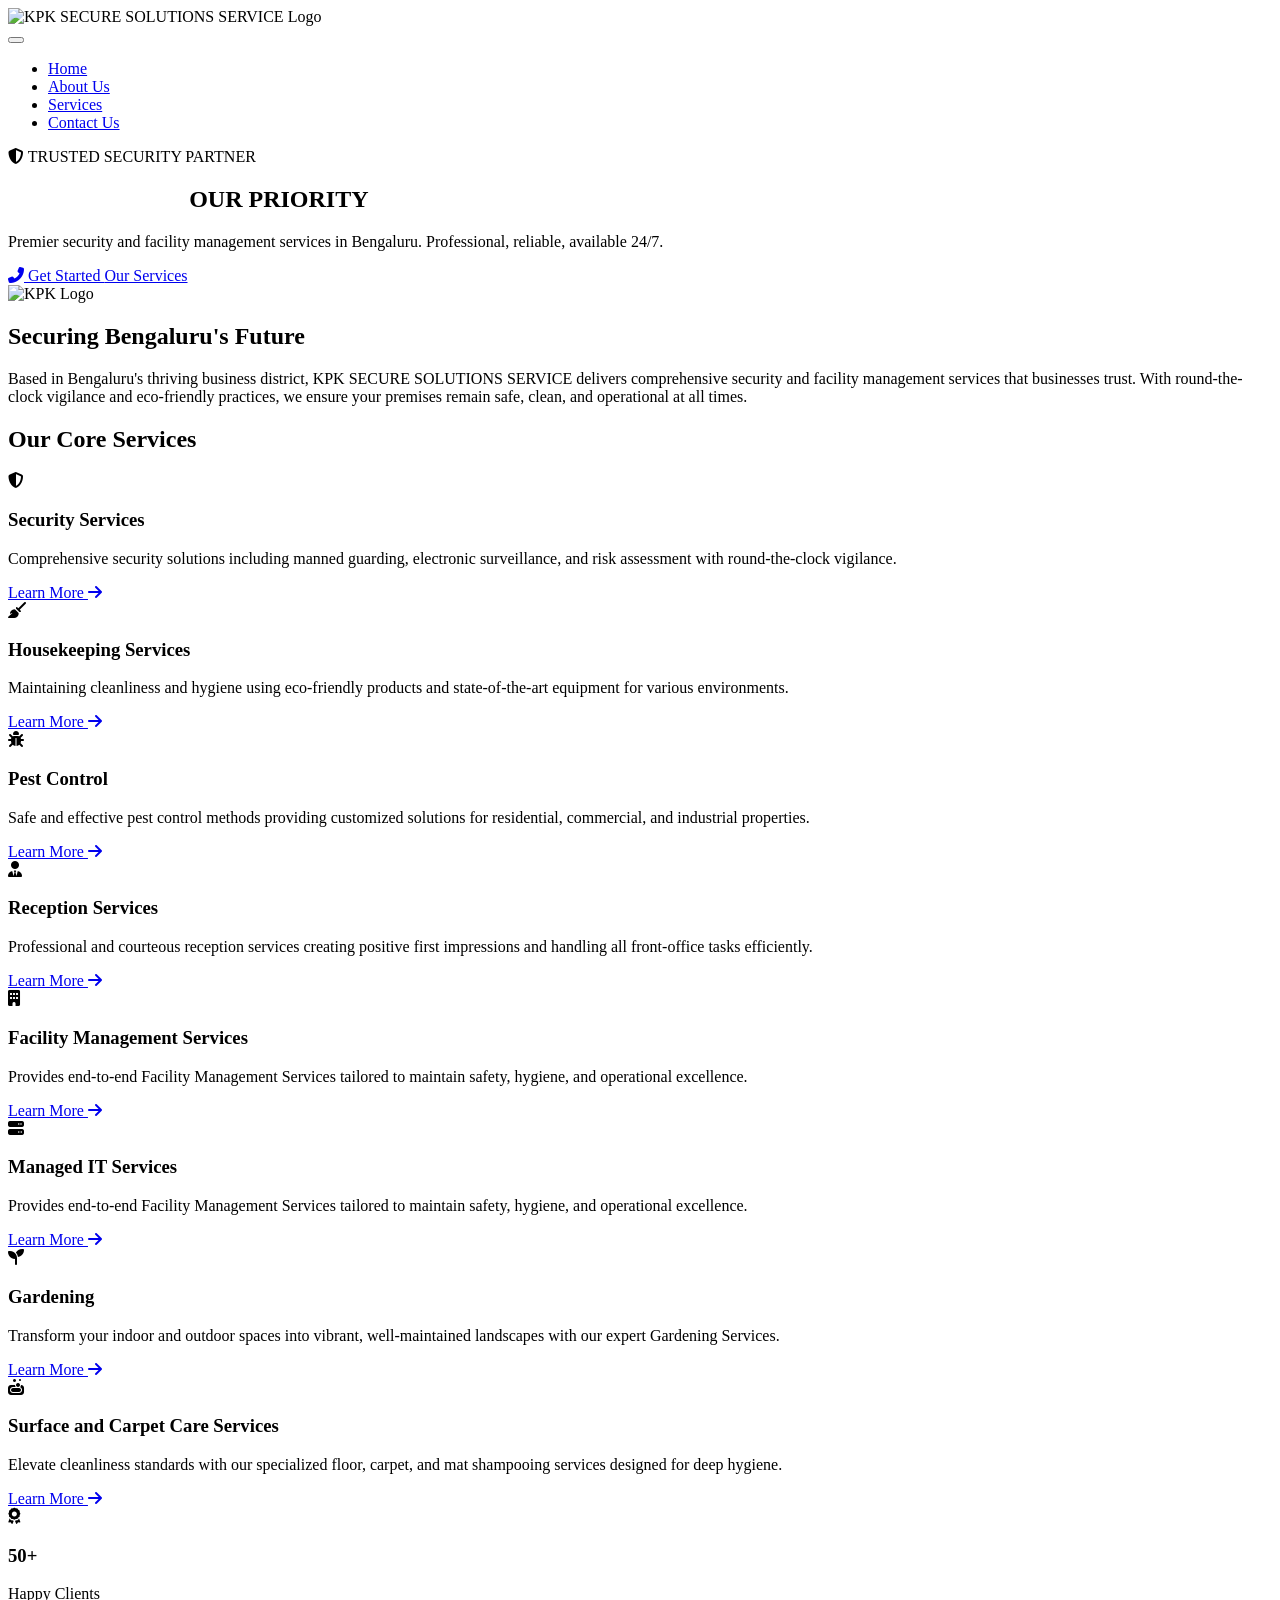
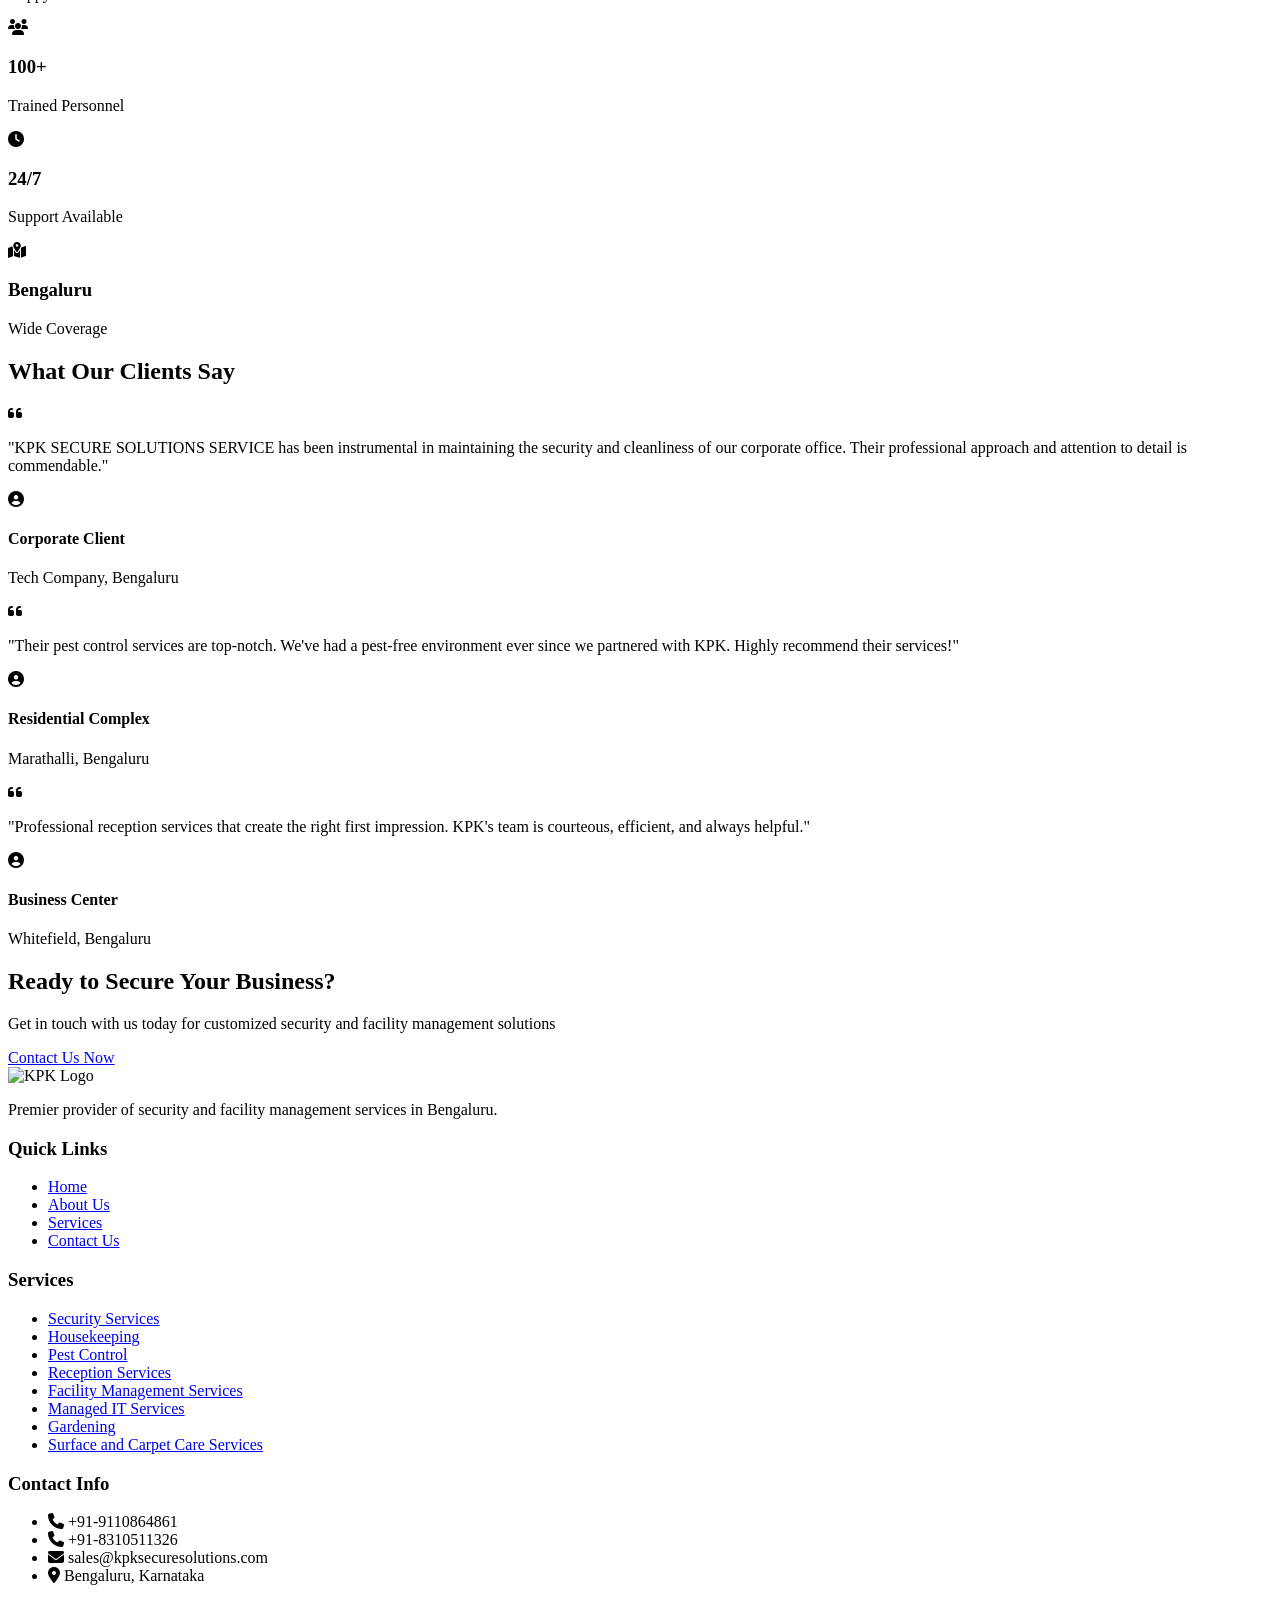
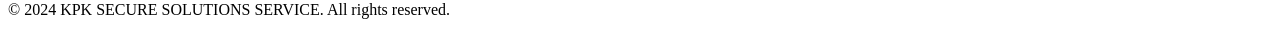
==== commit 17c84068: "Styles Changed from circle to rectangle forFounders in about.html" ====
--- a/index.html
+++ b/index.html
@@ -4,7 +4,7 @@
     <meta charset="UTF-8">
     <meta name="viewport" content="width=device-width, initial-scale=1.0">
     <title>KPK SECURE SOLUTIONS SERVICE - Security & Facility Management</title>
-    <link rel="stylesheet" href="styles.css">
+    <link rel="stylesheet" href="styles_1.css">
     <link rel="stylesheet" href="https://cdnjs.cloudflare.com/ajax/libs/font-awesome/6.4.0/css/all.min.css">
     <link href="https://fonts.googleapis.com/css2?family=Work+Sans:wght@400;500;600;700;800&family=Inter:wght@300;400;500;600&display=swap" rel="stylesheet">
 </head>
